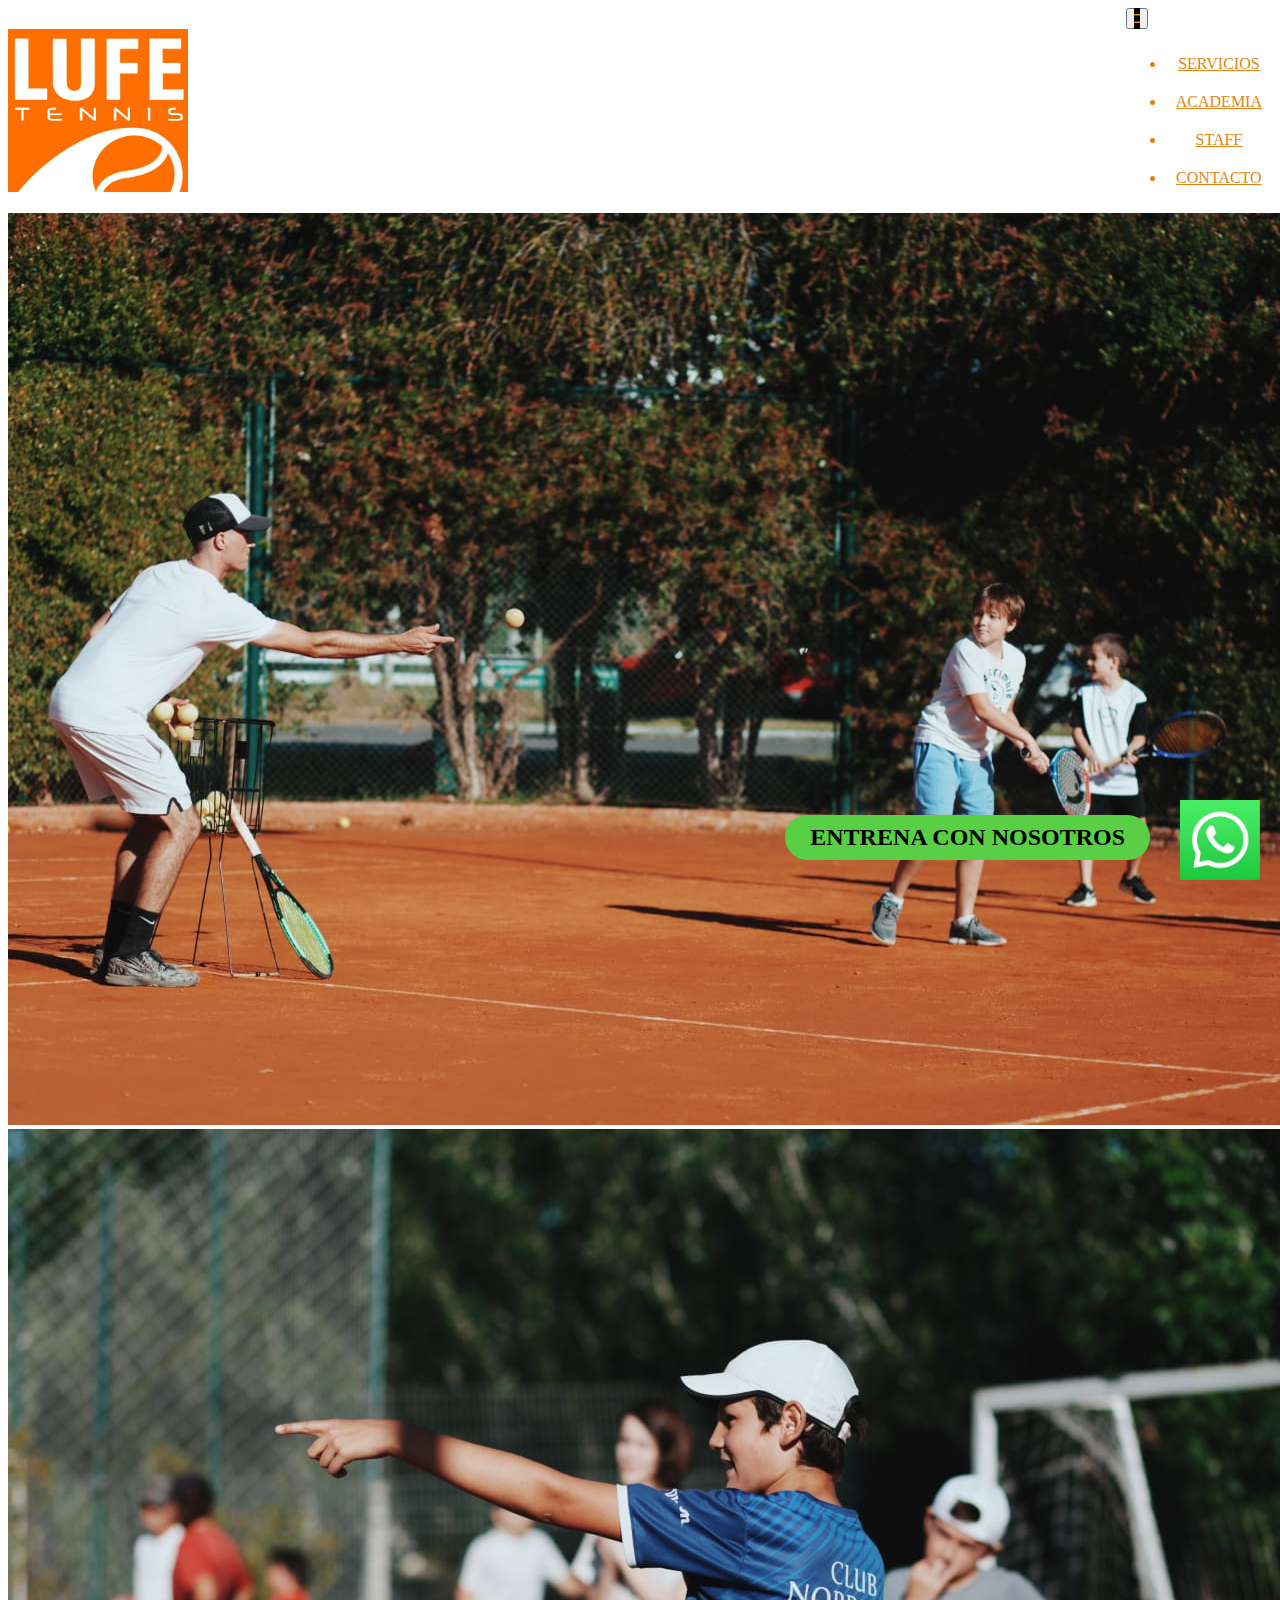
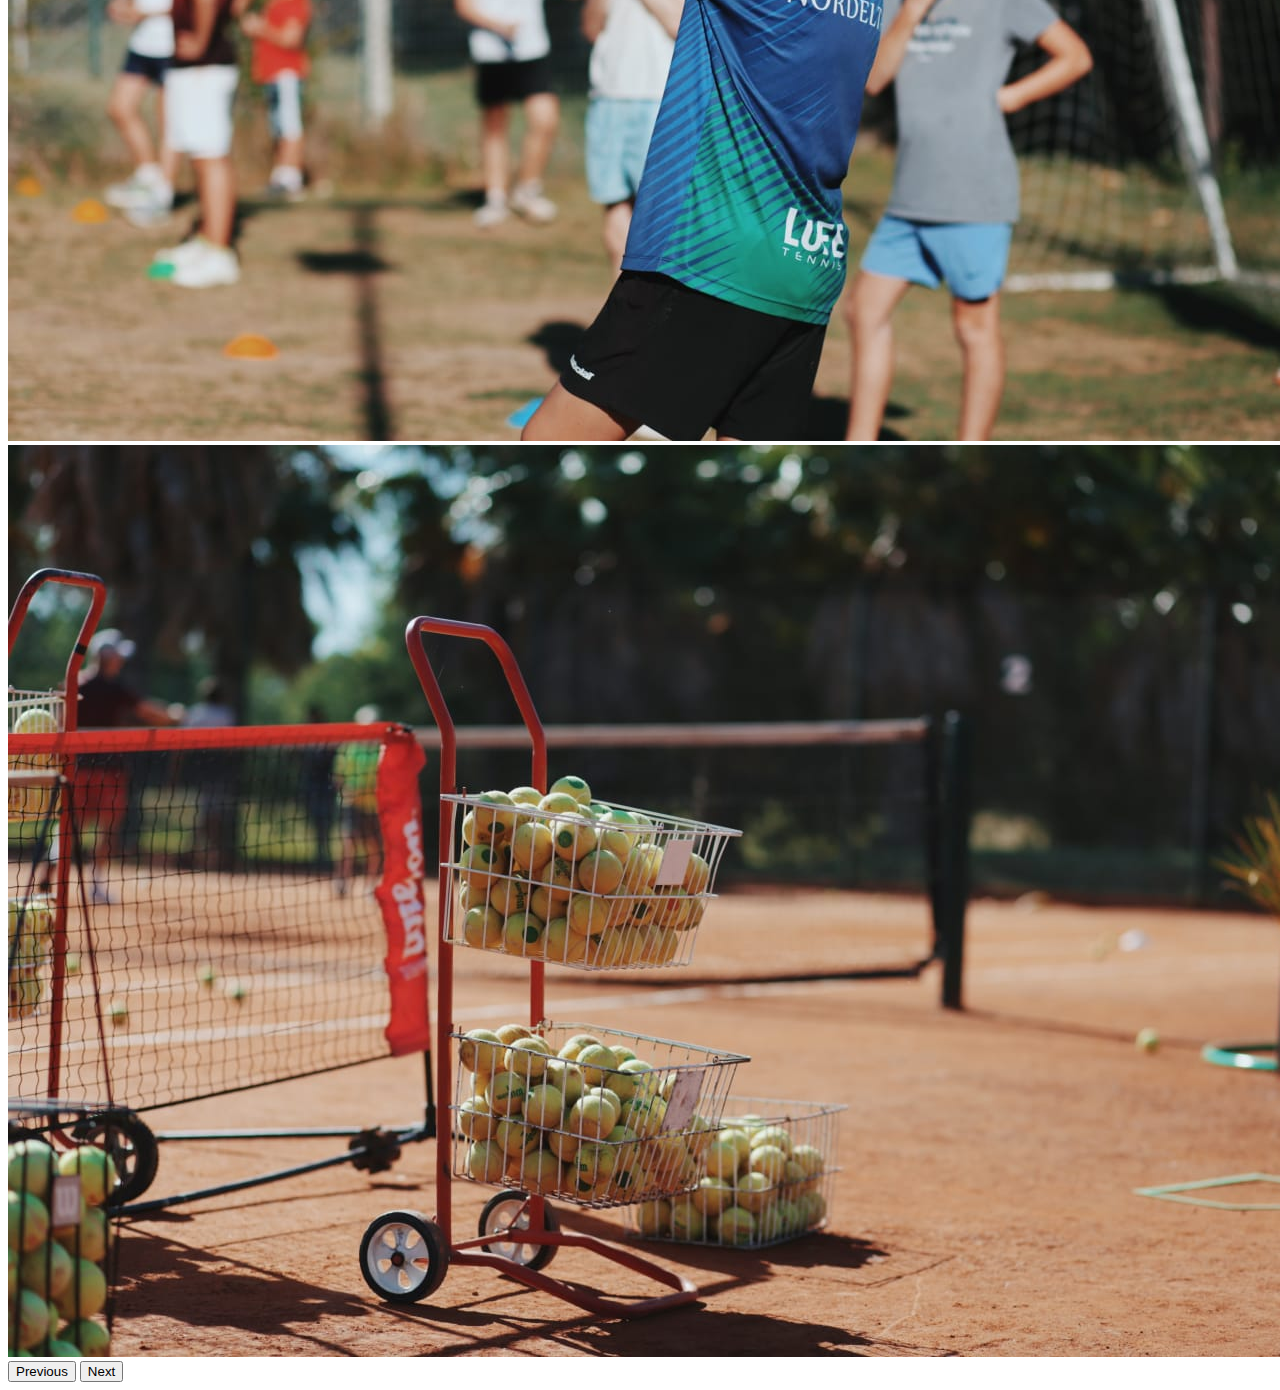
==== index.html @ 908f85b2 "primer commit con header y fotos principales" ====
<!DOCTYPE html>
<html lang="en">

<head>
    <meta charset="UTF-8">
    <meta name="viewport" content="width=device-width, initial-scale=1.0">
    <title>Lufe Tennis</title>

    <link href="https://cdn.jsdelivr.net/npm/bootstrap@5.3.2/dist/css/bootstrap.min.css" rel="stylesheet"
        integrity="sha384-T3c6CoIi6uLrA9TneNEoa7RxnatzjcDSCmG1MXxSR1GAsXEV/Dwwykc2MPK8M2HN" crossorigin="anonymous">

    <!-- CSS -->
    <link rel="stylesheet" href="css/estilo.css">
</head>

<body>
    <header>

        <img class="logoLufe" src="img/LUFE TENNIS LOGO.jpg" alt="logo de LUFETENNIS">

        <!-- <h1>LUFE TENNIS</h1> -->

        <nav class=" navbar navbar-expand-lg ">
            <div class="container-fluid">
                <button class="navbar-toggler" type="button" data-bs-toggle="collapse" data-bs-target="#navbarNav"
                    aria-controls="navbarNav" aria-expanded="false" aria-label="Toggle navigation">
                    <span class="navbar-toggler-icon"></span>
                </button>
                <div class="collapse navbar-collapse" id="navbarNav">
                    <ul class="navbar-nav">
                        <li class="nav-item">
                            <a class="nav-link" href="html/servicios.html">Servicios</a>
                        </li>
                        <li class="nav-item">
                            <a class="nav-link" href="html/academia.html">Academia</a>
                        </li>
                        <li class="nav-item">
                            <a class="nav-link" href="html/staff.html">staff</a>
                        </li>
                        <li class="nav-item">
                            <a class="nav-link " href="html/contacto.html">contacto</a>
                        </li>
                    </ul>
                </div>
            </div>
        </nav>

    </header>


    <main>
        <div id="carouselExampleAutoplaying" class="carousel slide" data-bs-ride="carousel">
            <div class="carousel-inner">
                <div class="carousel-item active">
                    <img src="img/foto apaizada.jpg" class="d-block w-100" alt="imagen de fondo">
                </div>
                <div class="carousel-item">
                    <img src="img/foto fisico 1.jpg" class="d-block w-100" alt="foto de fondo 2">
                </div>
                <div class="carousel-item">
                    <img src="img/foto minired.jpg" class="d-block w-100" alt="foto de fondo 3">
                </div>
            </div>
            <button class="carousel-control-prev" type="button" data-bs-target="#carouselExampleAutoplaying"
                data-bs-slide="prev">
                <span class="carousel-control-prev-icon" aria-hidden="true"></span>
                <span class="visually-hidden">Previous</span>
            </button>
            <button class="carousel-control-next" type="button" data-bs-target="#carouselExampleAutoplaying"
                data-bs-slide="next">
                <span class="carousel-control-next-icon" aria-hidden="true"></span>
                <span class="visually-hidden">Next</span>
            </button>
        </div>

        <div>
            <img class="logoWhatsapp" src="./img/Foto WPP .jpeg" alt=" Logo de Whatsapp">
        </div>

        <div>
            <h2 class="entrenaConNosotros">Entrena Con Nosotros</h2>
        </div>
    </main>


    <script src="https://cdn.jsdelivr.net/npm/bootstrap@5.3.2/dist/js/bootstrap.bundle.min.js"
        integrity="sha384-C6RzsynM9kWDrMNeT87bh95OGNyZPhcTNXj1NW7RuBCsyN/o0jlpcV8Qyq46cDfL"
        crossorigin="anonymous"></script>
</body>

</html>
---- css/estilo.css ----
h1 {
    color: rgb(220, 129, 48);
}

.logoLufe {
    width: 180px;
    cursor: pointer;
    display: flex;
    justify-content: left;
}

header {
    display: flex;
    align-items: center;
    justify-content: space-between;
    border-top: 0px;
    color: #e08514;
}


.nav-link {
    color: #e08514;
    text-transform: uppercase;
    display: flex;
    justify-content: center;
    padding: 10px;
    border-radius: 50px;

}

.navbar-toggler-icon {
    background-color: #e08514;
    border-style: dashed;

}

.logoWhatsapp {
    width: 80px;
    position: fixed;
    bottom: 20px;
    right: 20px;
    cursor: pointer;
}

.entrenaConNosotros {
    position: fixed;
    bottom: 20px;
    right: 130px;
    cursor: pointer;
    text-transform: uppercase;
    background-color: #58CF45;
    padding: 9px 25px;
    border-radius: 40px;
}
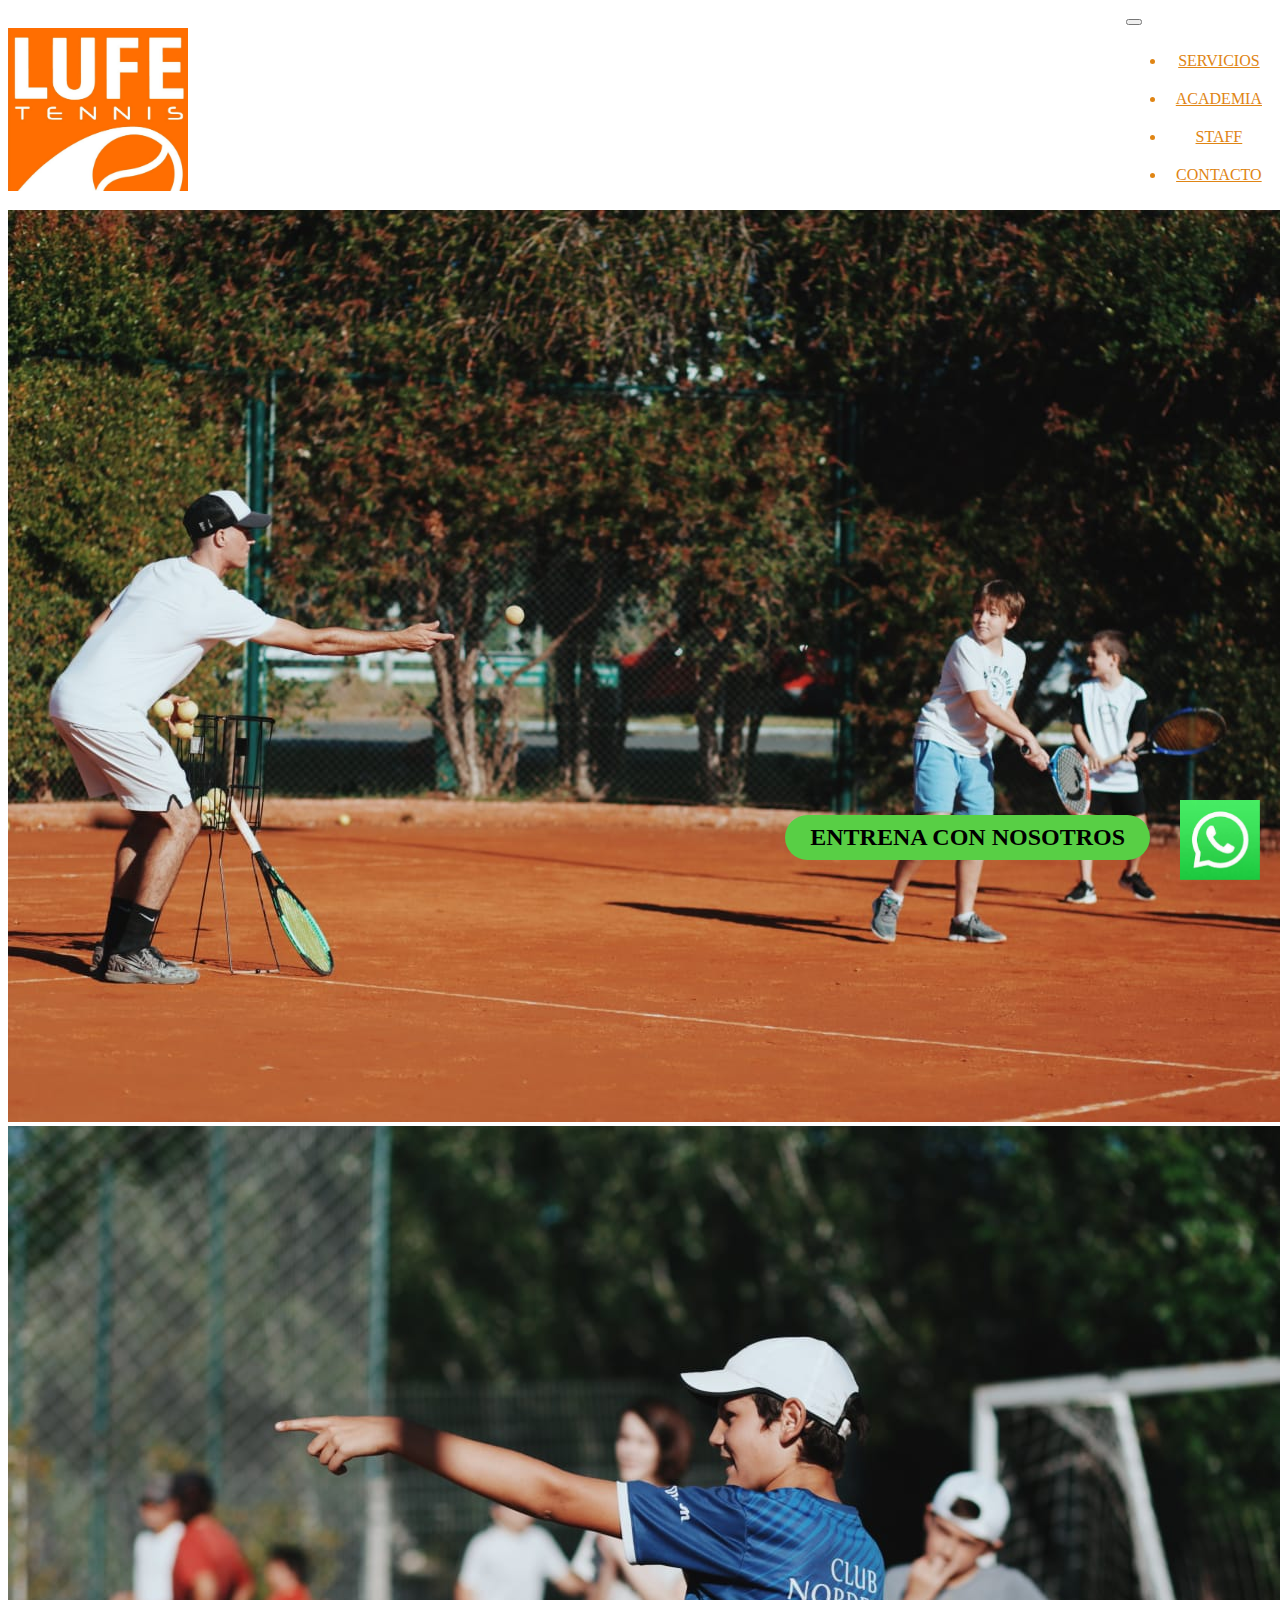
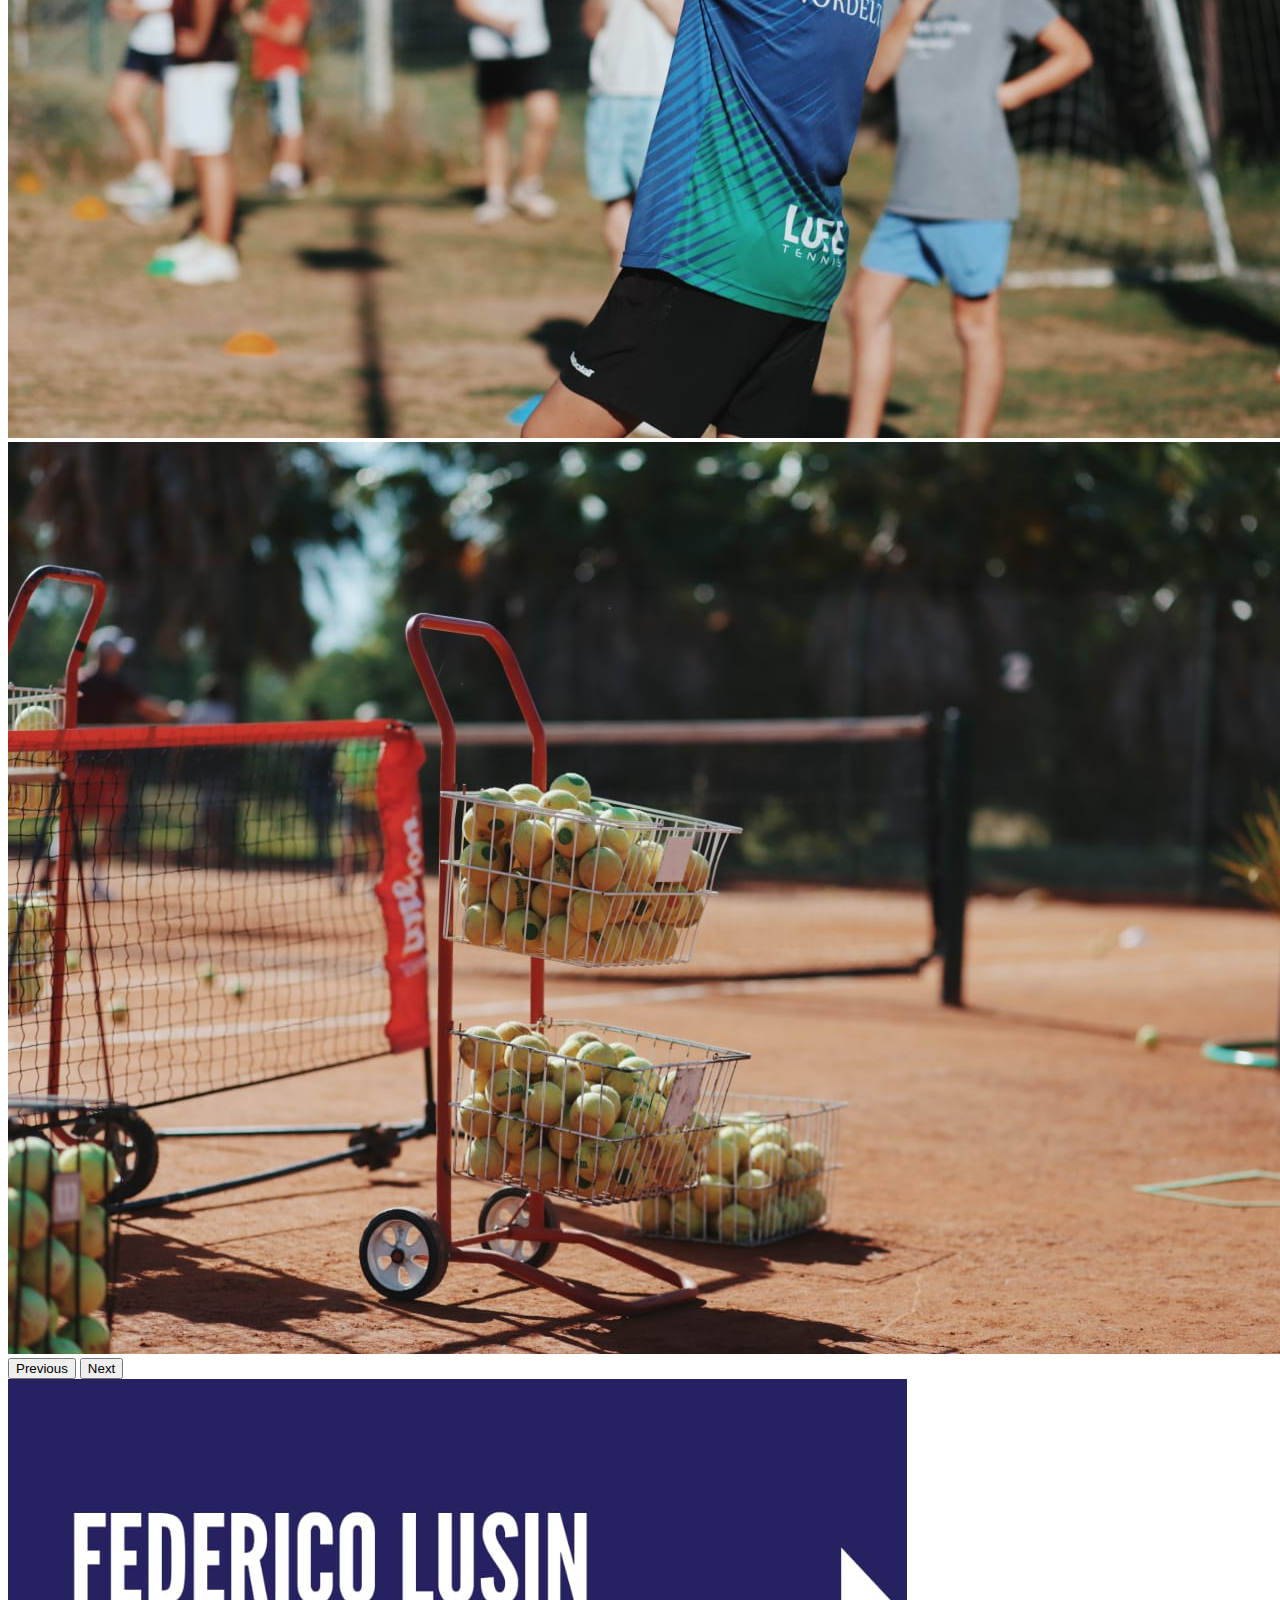
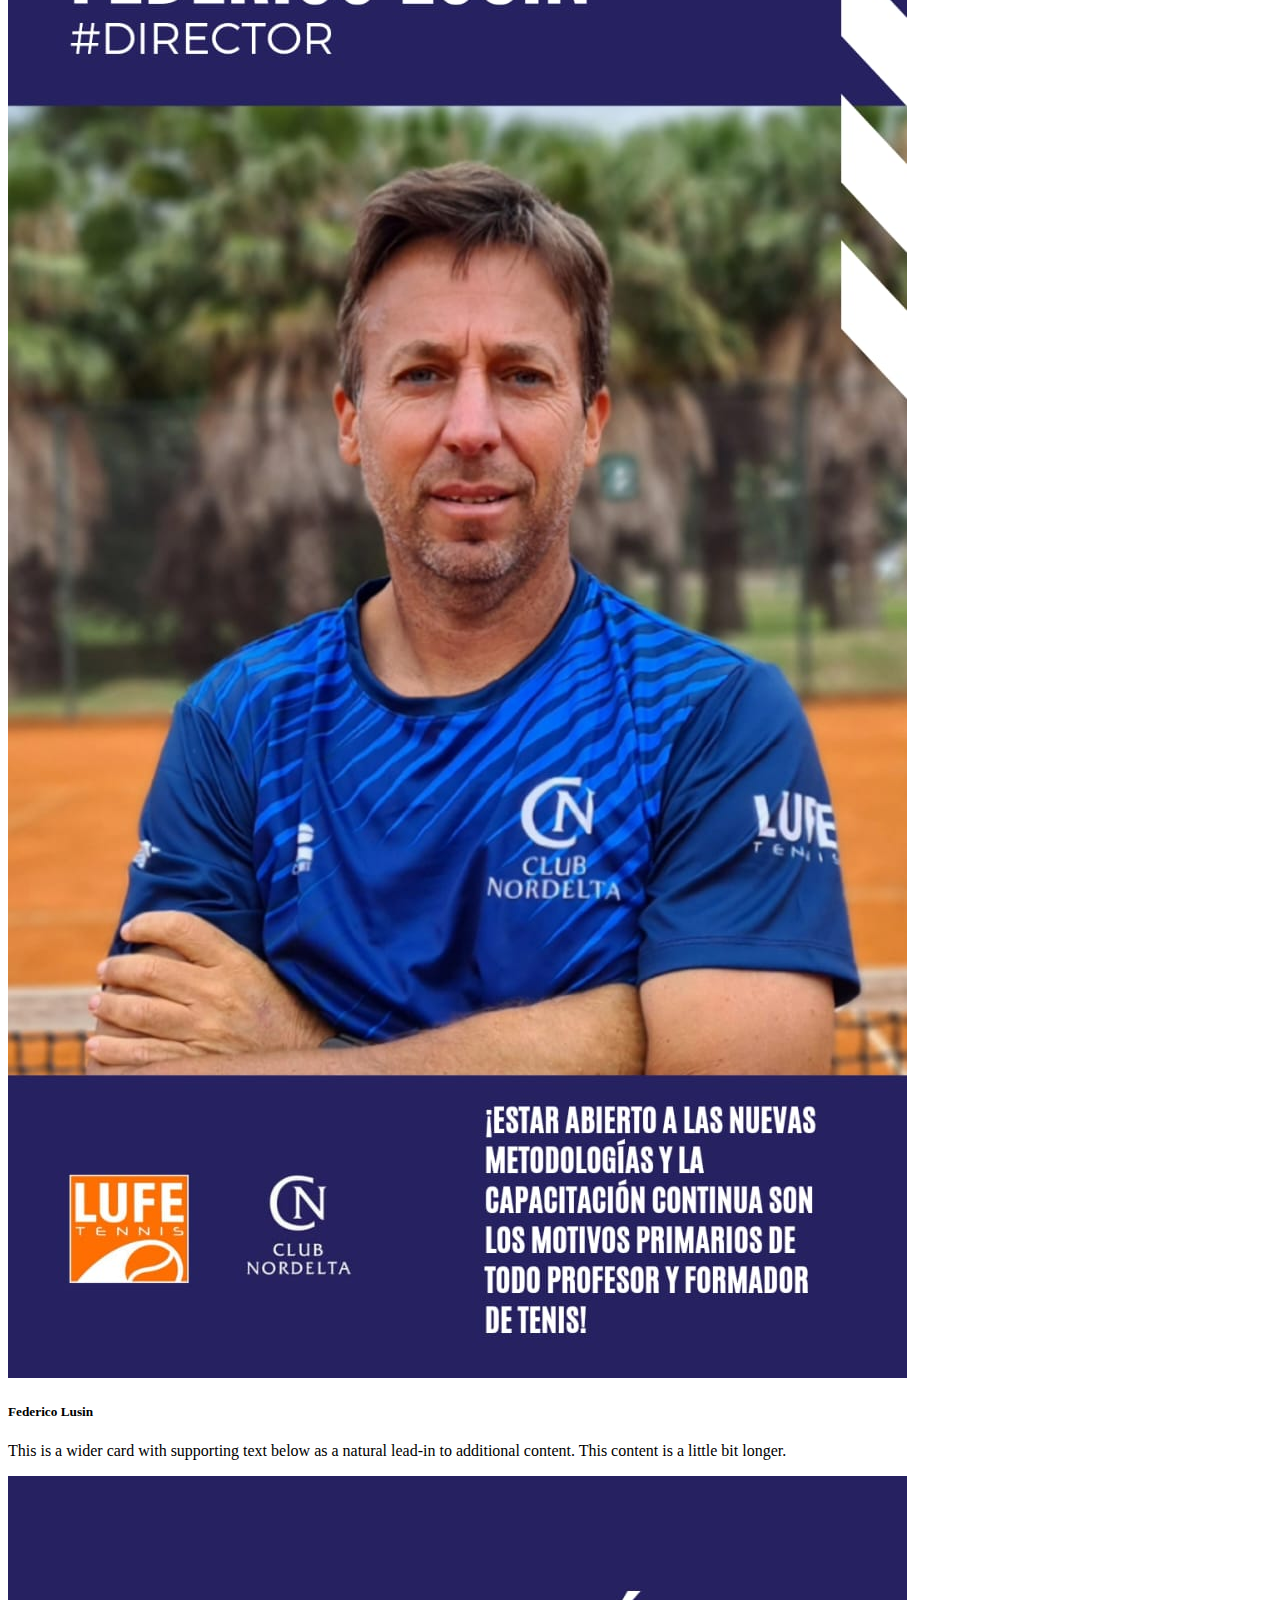
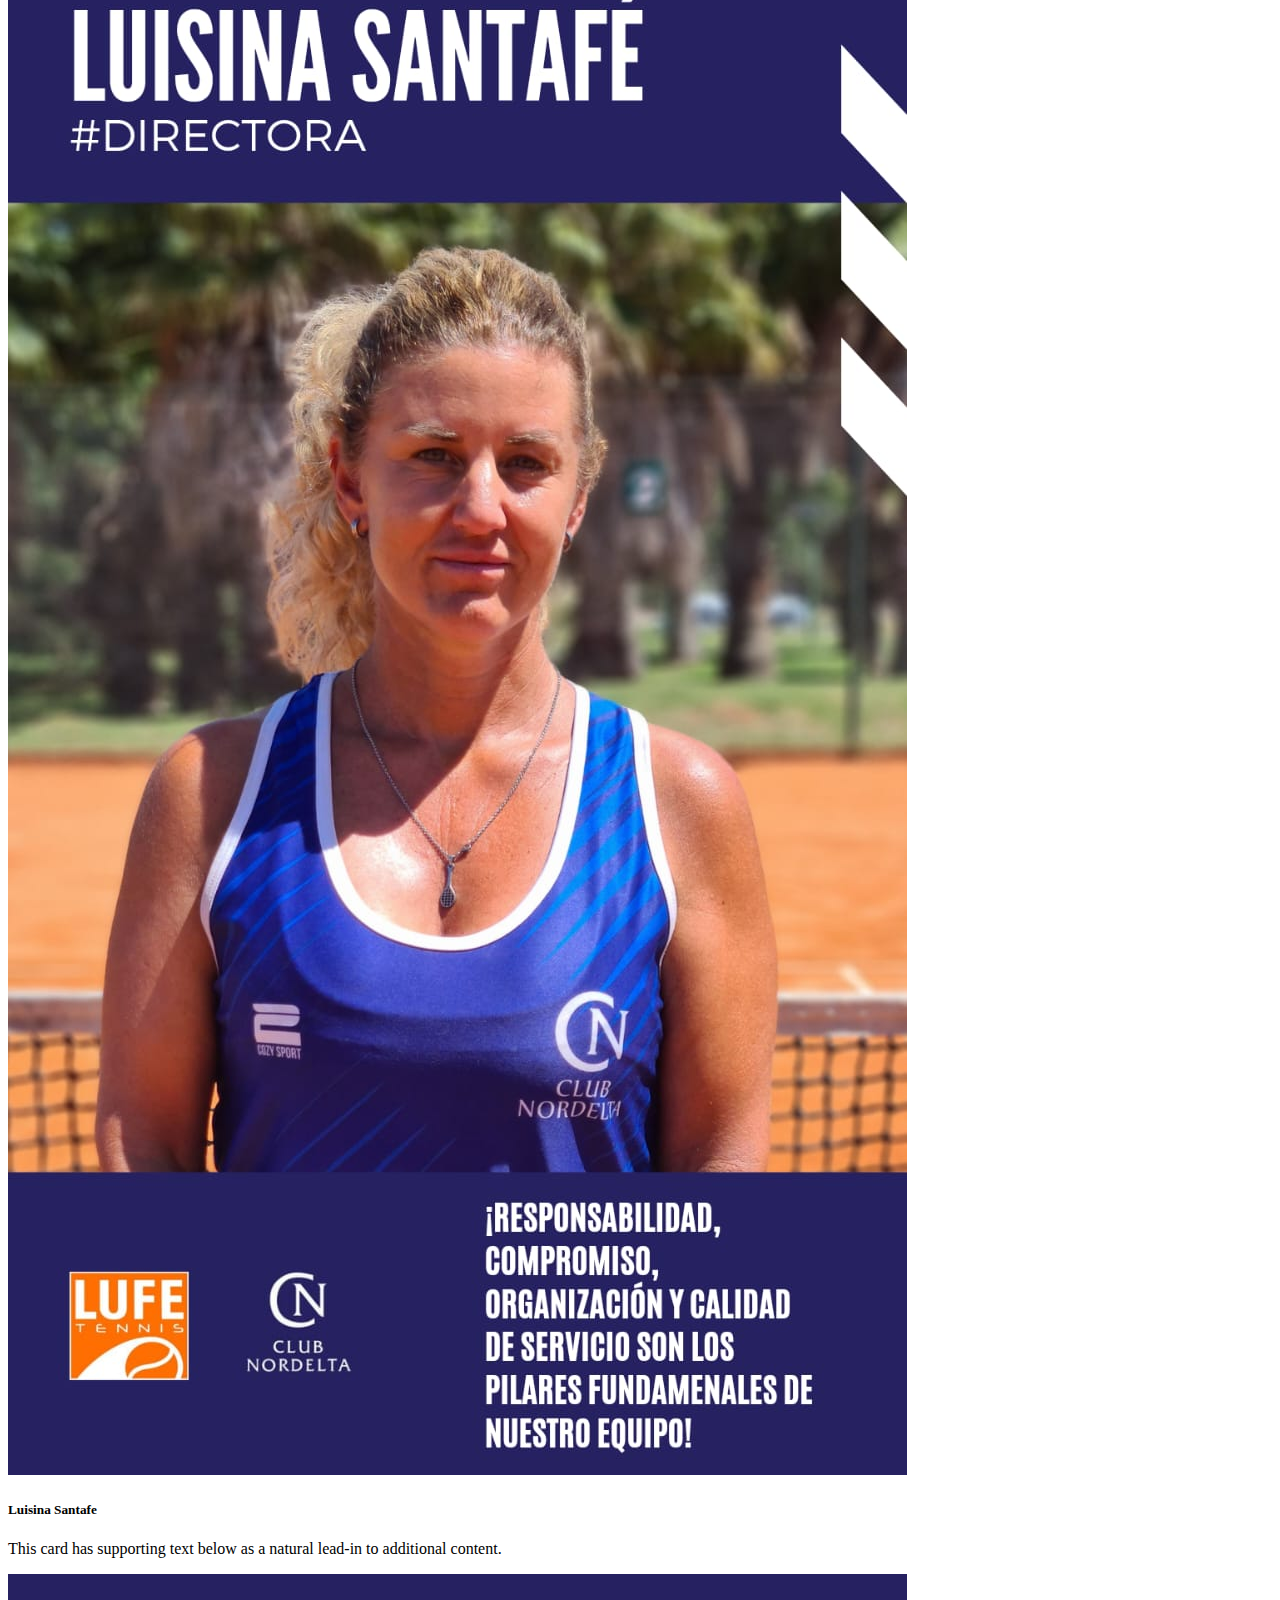
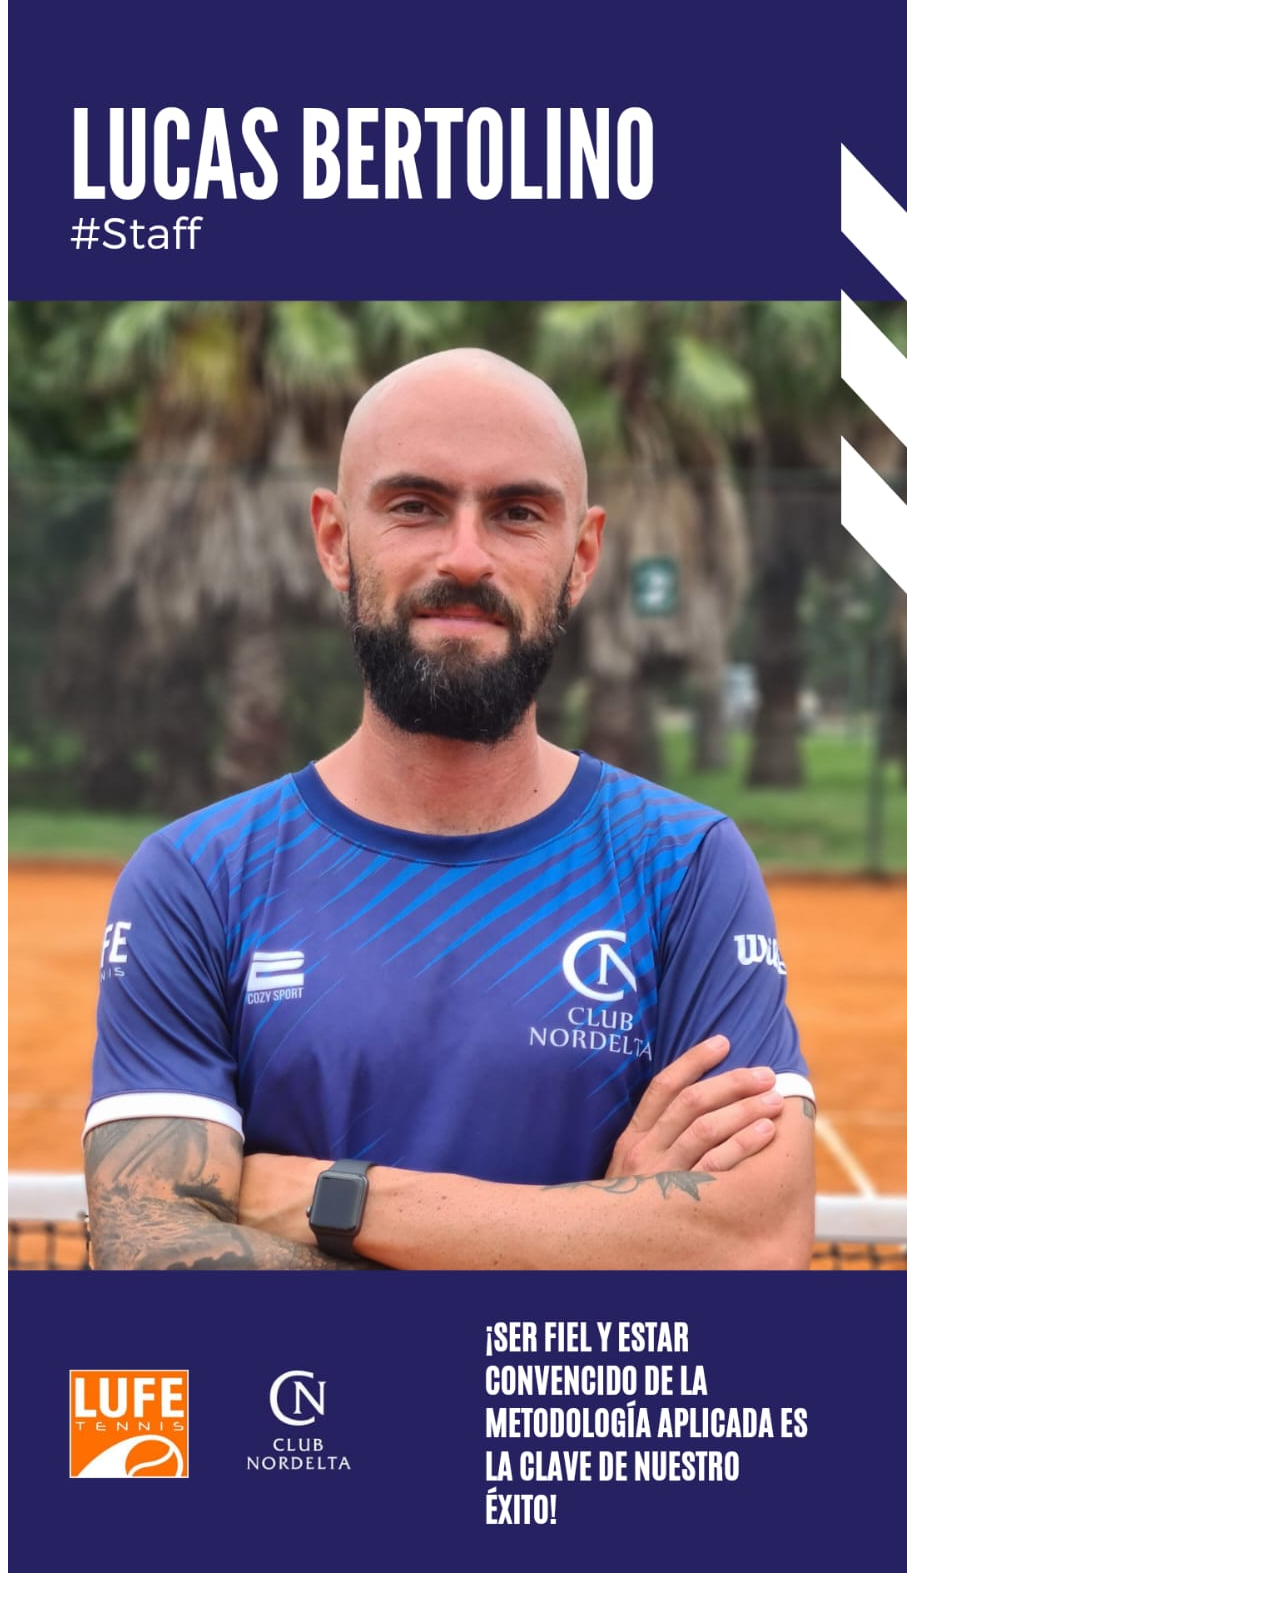
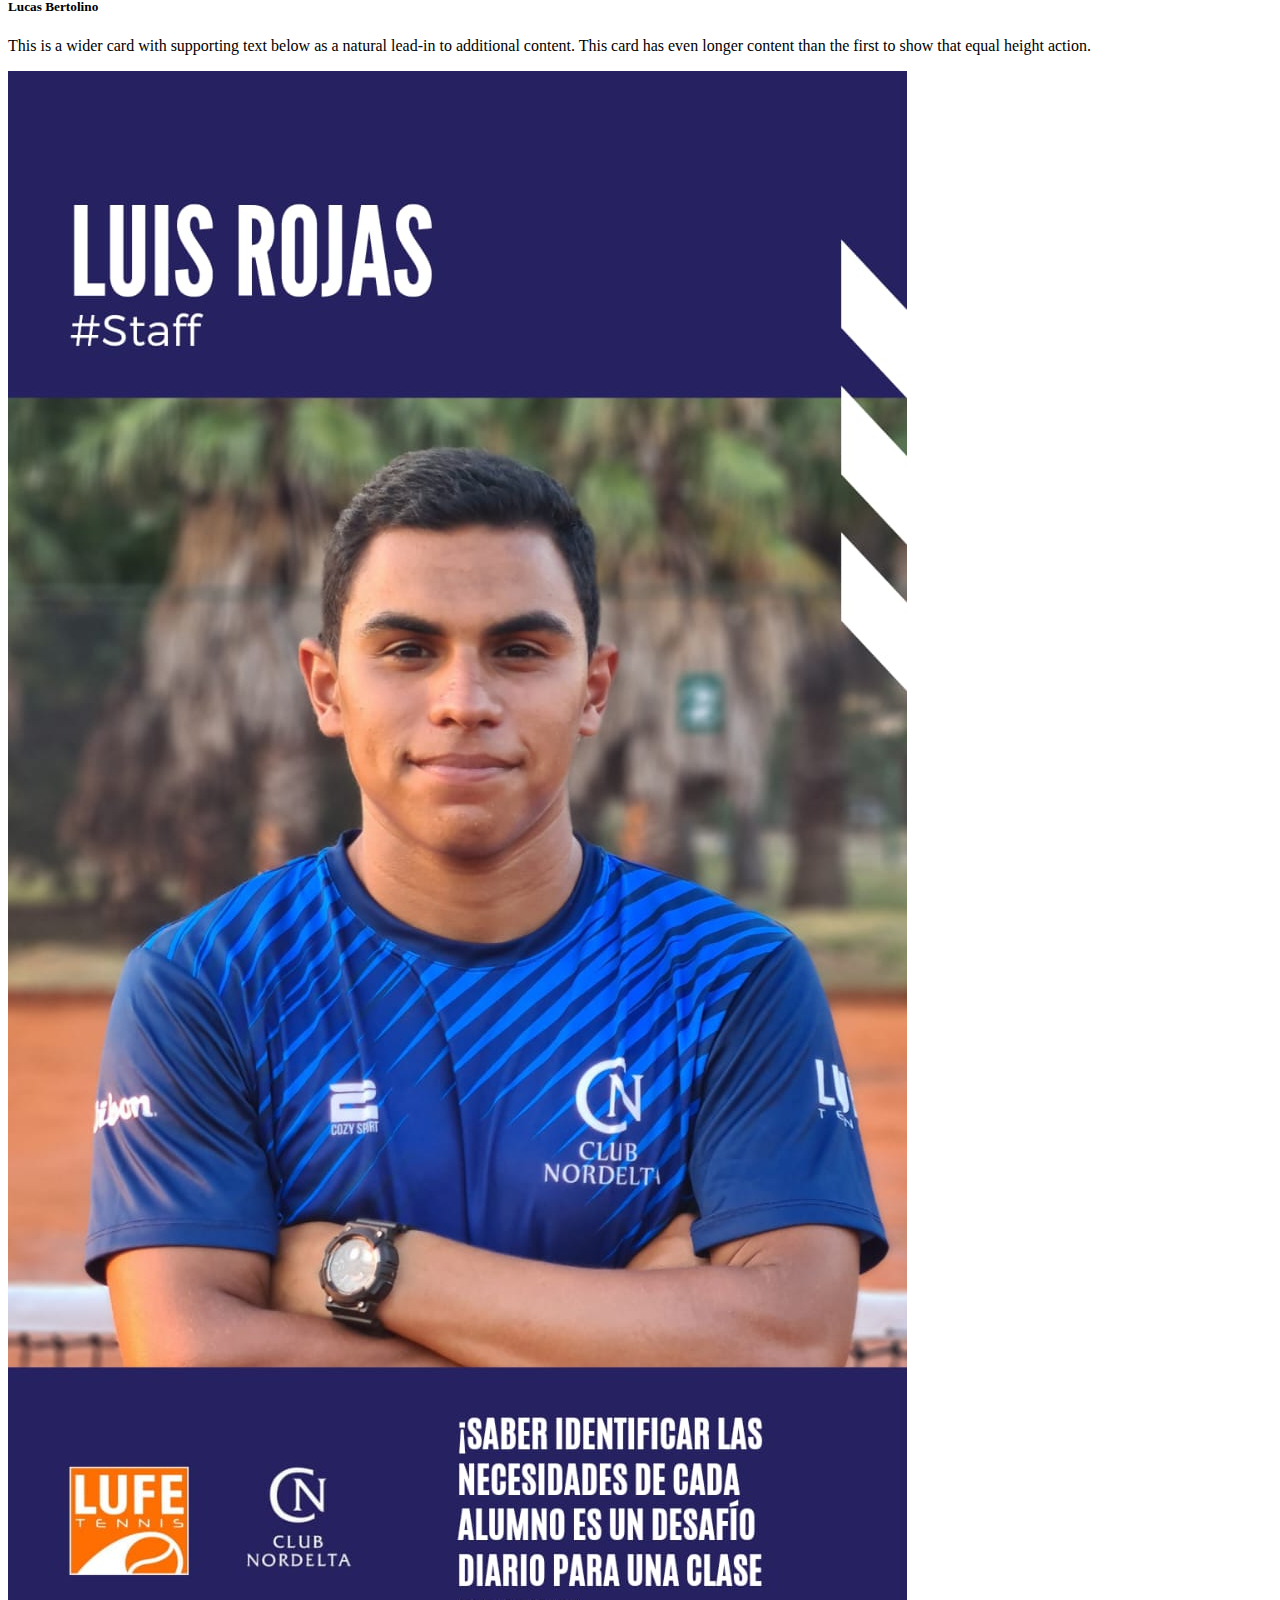
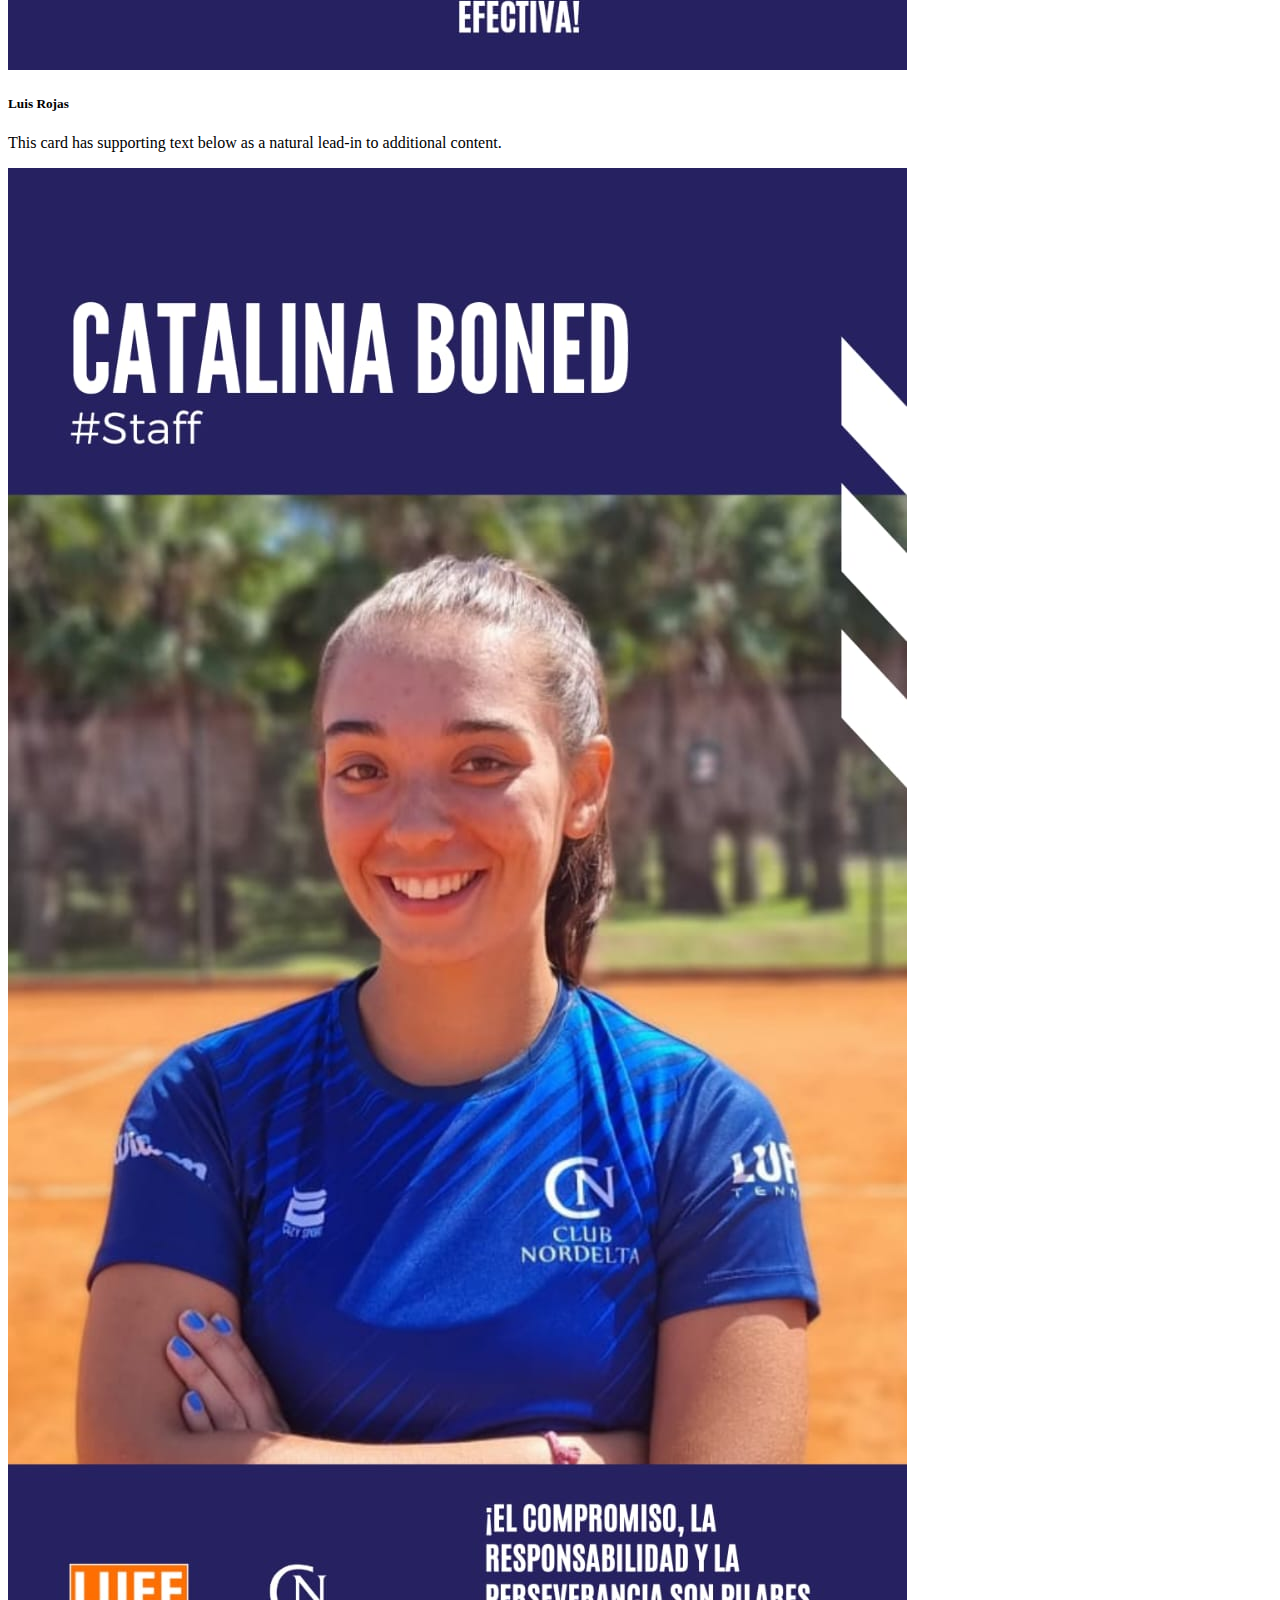
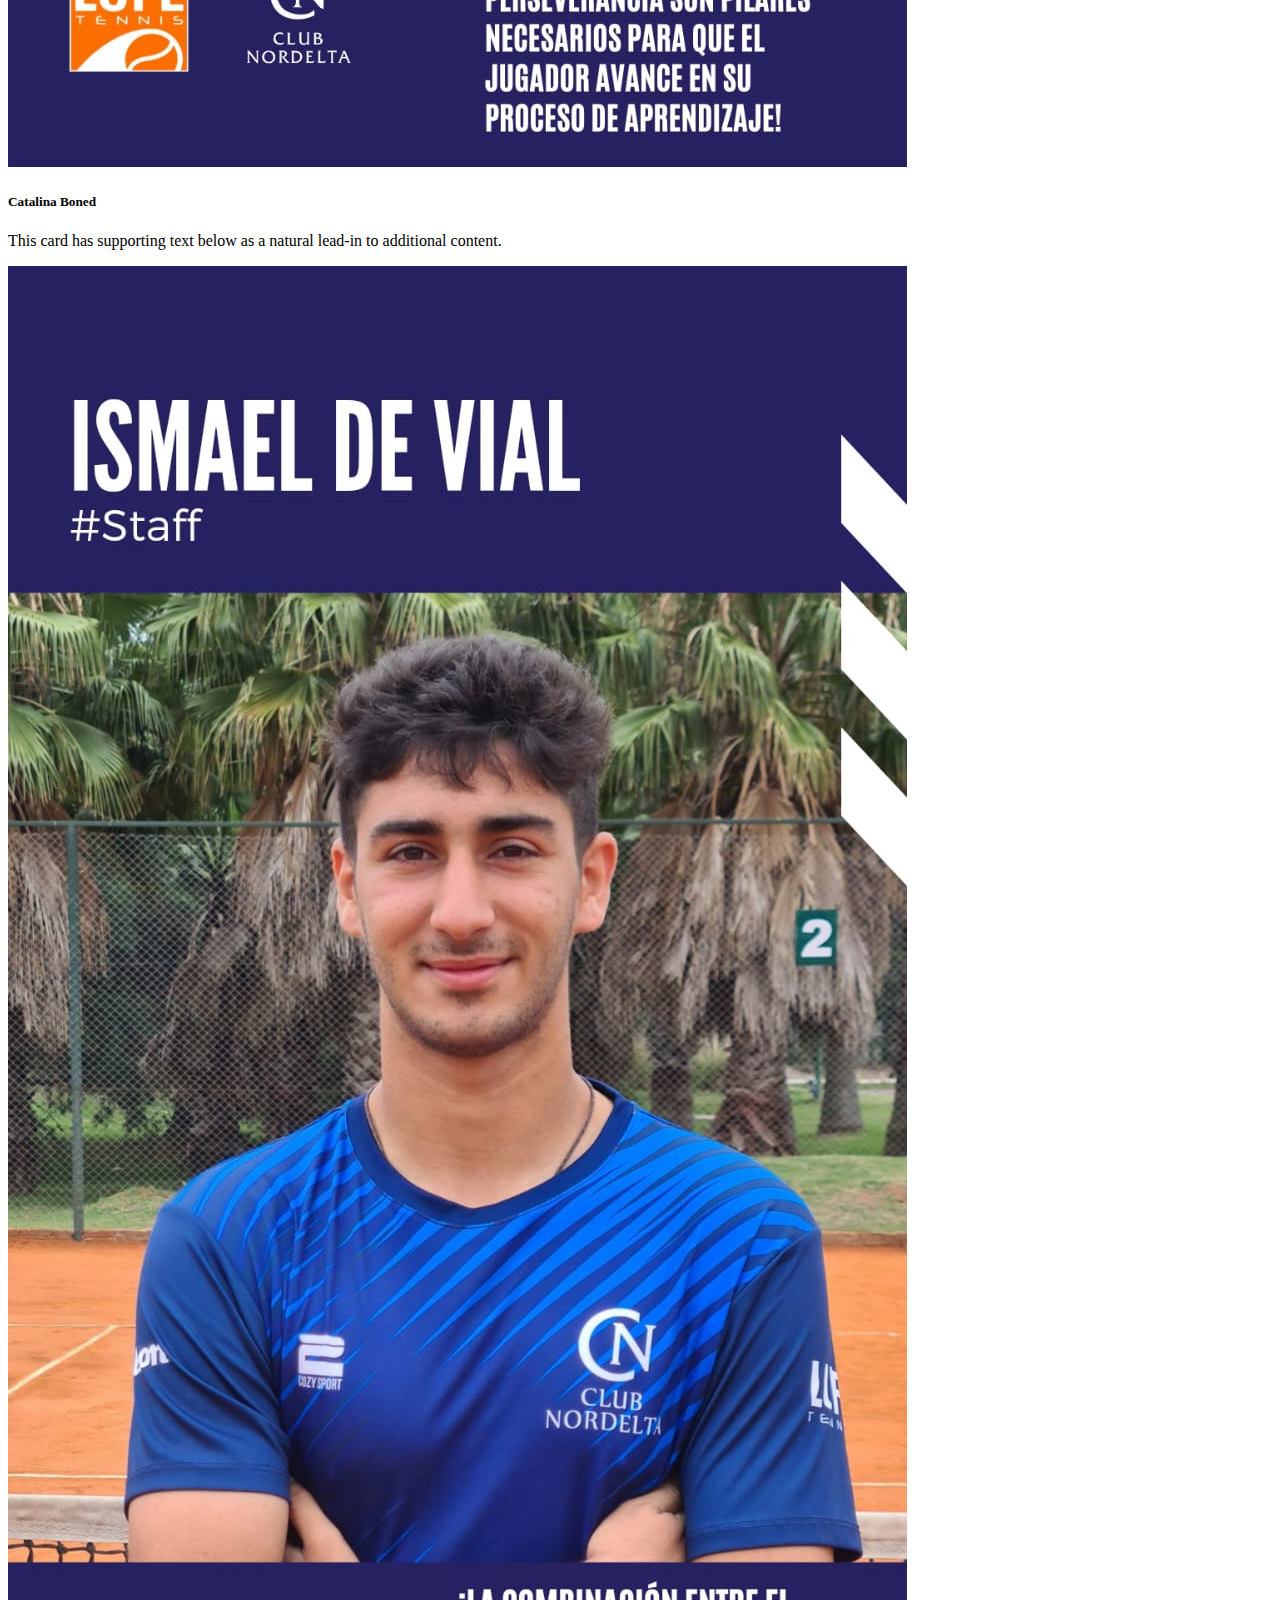
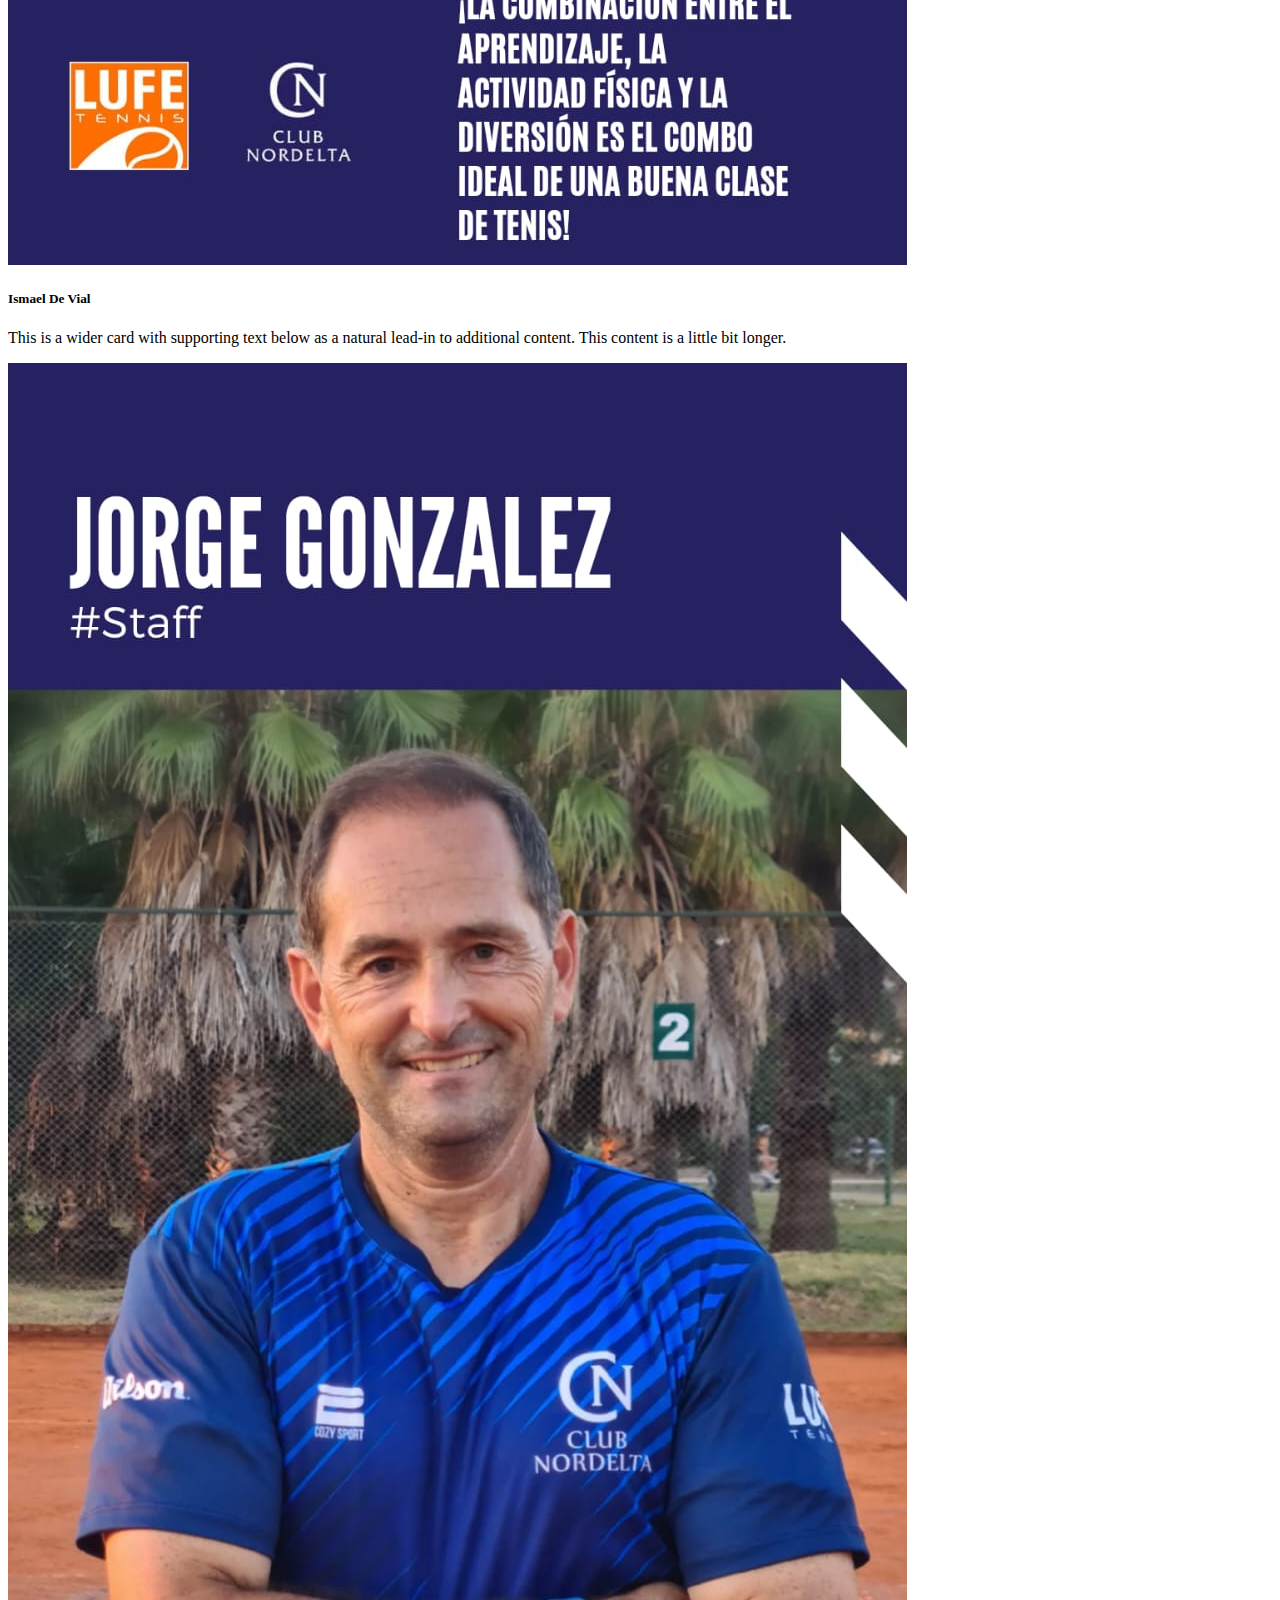
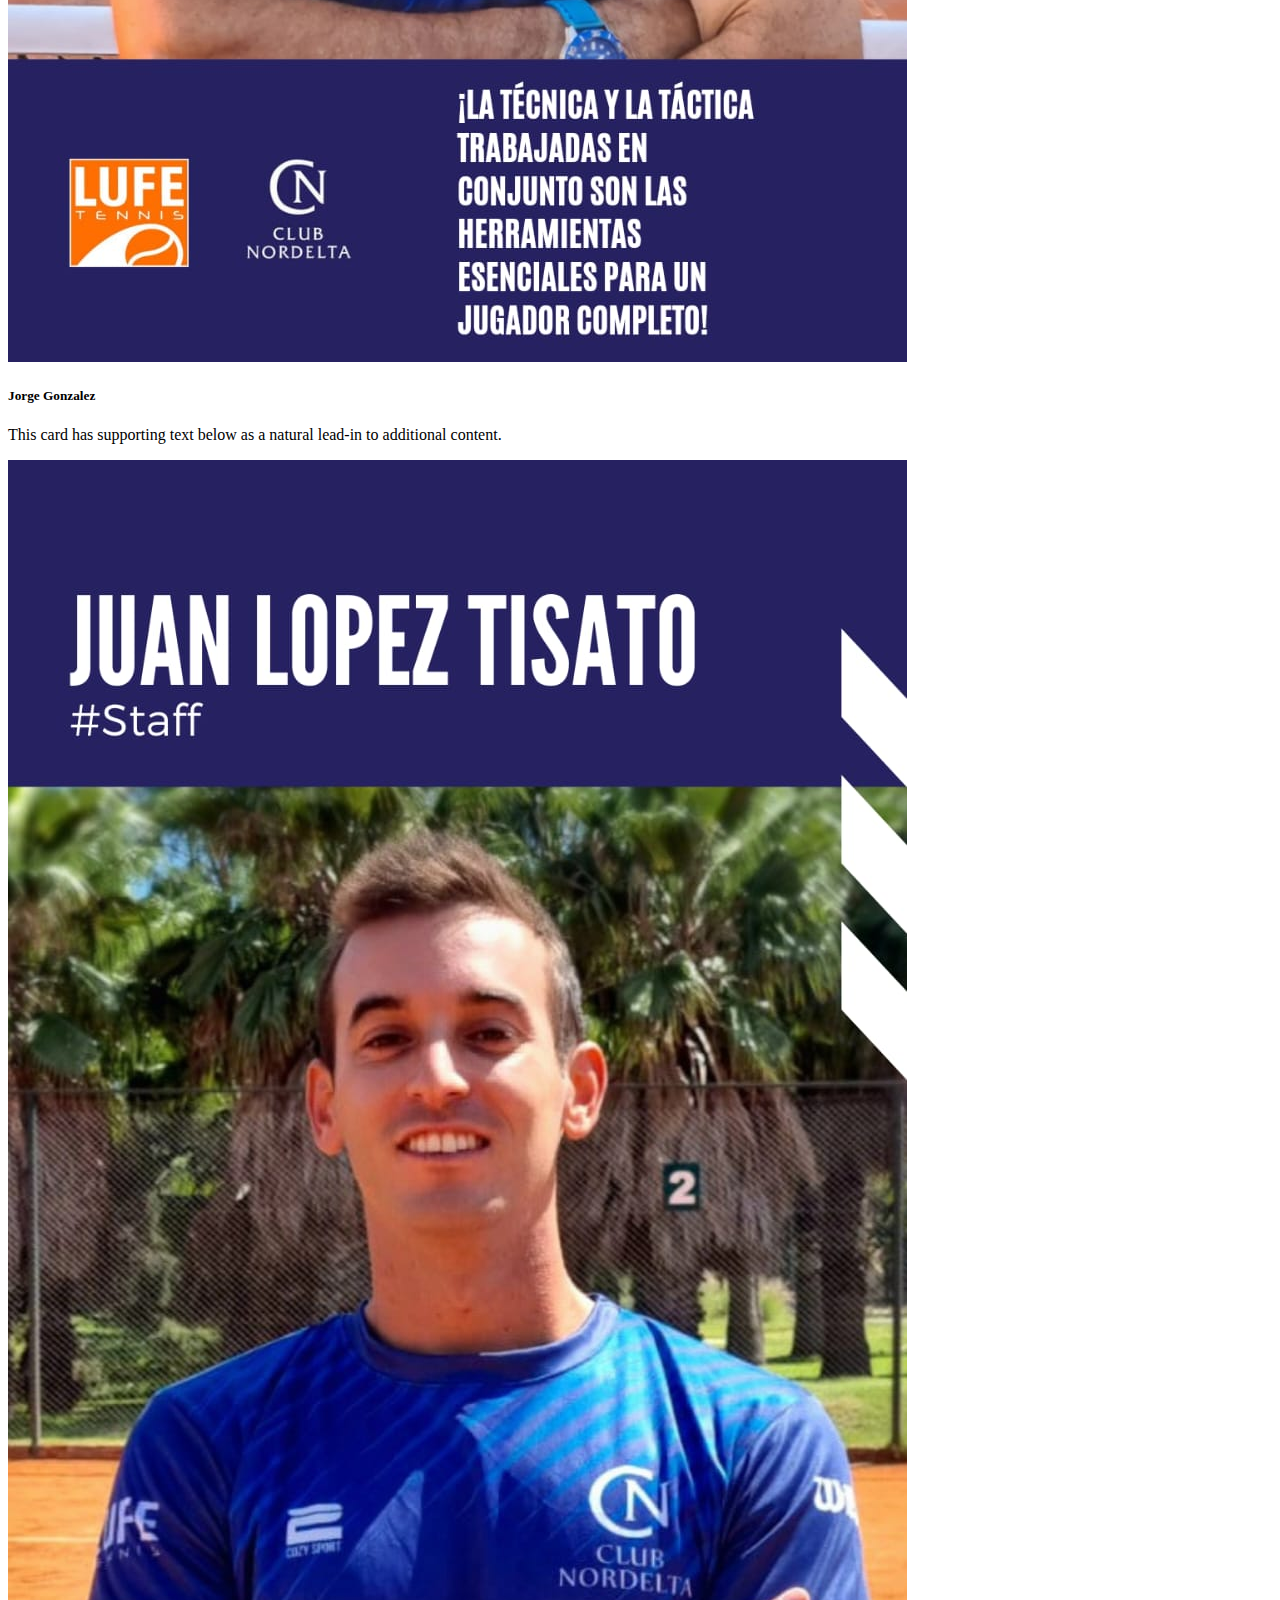
==== commit 74d599de: "agregue las cards al index" ====
--- a/index.html
+++ b/index.html
@@ -73,6 +73,130 @@
             </button>
         </div>
 
+        <div class="row row-cols-1 row-cols-md-5 g-4">
+            <div class="col">
+                <div class="card h-100">
+                    <img src="../img/IMG-Federico Lusin.jpg" class="card-img-top"
+                        alt="Foto de Federico Lusin Coordinador">
+                    <div class="card-body">
+                        <h5 class="card-title">Federico Lusin</h5>
+                        <p class="card-text">This is a wider card with supporting text below as a natural lead-in to
+                            additional content. This content is a little bit longer.</p>
+                    </div>
+                </div>
+            </div>
+            <div class="col">
+                <div class="card h-100">
+                    <img src="../img/IMG-Luisina Santafe.jpg" class="card-img-top"
+                        alt="Foto de Luisina Santafe Coordinadora">
+                    <div class="card-body">
+                        <h5 class="card-title">Luisina Santafe</h5>
+                        <p class="card-text">This card has supporting text below as a natural lead-in to additional
+                            content.
+                        </p>
+                    </div>
+                </div>
+            </div>
+
+            <div class="col">
+                <div class="card h-100">
+                    <img src="../img/IMG-lucas bertolino.jpg" class="card-img-top"
+                        alt="Foto de Lucas Bertolino Coordinador">
+                    <div class="card-body">
+                        <h5 class="card-title">Lucas Bertolino</h5>
+                        <p class="card-text">This is a wider card with supporting text below as a natural lead-in to
+                            additional content. This card has even longer content than the first to show that equal
+                            height
+                            action.</p>
+                    </div>
+                </div>
+            </div>
+
+            <div class="col">
+                <div class="card h-100">
+                    <img src="../img/IMG- Luis Rojas.jpg" class="card-img-top" alt="Foto de Luis Rojas">
+                    <div class="card-body">
+                        <h5 class="card-title">Luis Rojas</h5>
+                        <p class="card-text">This card has supporting text below as a natural lead-in to additional
+                            content.
+                        </p>
+                    </div>
+                </div>
+            </div>
+
+            <div class="col">
+                <div class="card h-100">
+                    <img src="../img/IMG-Catalina Boned.jpg" class="card-img-top" alt="Foto de Catalina Boned">
+                    <div class="card-body">
+                        <h5 class="card-title">Catalina Boned</h5>
+                        <p class="card-text">This card has supporting text below as a natural lead-in to additional
+                            content.
+                        </p>
+                    </div>
+                </div>
+            </div>
+        </div>
+        <!-- segunda linea de cards -->
+        <div class="row row-cols-1 row-cols-md-5 g-4">
+            <div class="col">
+                <div class="card h-100">
+                    <img src="../img/IMG- Ismael De Vial.jpg" class="card-img-top" alt="Foto de Ismael De Vial">
+                    <div class="card-body">
+                        <h5 class="card-title">Ismael De Vial</h5>
+                        <p class="card-text">This is a wider card with supporting text below as a natural lead-in to
+                            additional content. This content is a little bit longer.</p>
+                    </div>
+                </div>
+            </div>
+            <div class="col">
+                <div class="card h-100">
+                    <img src="../img/IMG-Jorge Gonzalez.jpg" class="card-img-top" alt="Foto de Jorge Gonzalez">
+                    <div class="card-body">
+                        <h5 class="card-title">Jorge Gonzalez</h5>
+                        <p class="card-text">This card has supporting text below as a natural lead-in to additional
+                            content.
+                        </p>
+                    </div>
+                </div>
+            </div>
+            <div class="col">
+                <div class="card h-100">
+                    <img src="../img/IMG-Juan Lopez Tizato.jpg" class="card-img-top" alt="Foto de Juan Lopez Tizato">
+                    <div class="card-body">
+                        <h5 class="card-title">Juan Lopez Tizato</h5>
+                        <p class="card-text">This card has supporting text below as a natural lead-in to additional
+                            content.
+                        </p>
+                    </div>
+                </div>
+            </div>
+
+            <div class="col">
+                <div class="card h-100">
+                    <img src="../img/IMG-Jorge Gonzalez.jpg" class="card-img-top" alt="Foto de Agustin Martinez">
+                    <div class="card-body">
+                        <h5 class="card-title">Agustin Martinez</h5>
+                        <p class="card-text">This is a wider card with supporting text below as a natural lead-in to
+                            additional content. This card has even longer content than the first to show that equal
+                            height
+                            action.</p>
+                    </div>
+                </div>
+            </div>
+
+            <div class="col">
+                <div class="card h-100">
+                    <img src="../img/IMG-Luisina Santafe.jpg" class="card-img-top" alt="Foto de Luis Santafe">
+                    <div class="card-body">
+                        <h5 class="card-title">Luis Santafe</h5>
+                        <p class="card-text">This card has supporting text below as a natural lead-in to additional
+                            content.
+                        </p>
+                    </div>
+                </div>
+            </div>
+        </div>
+
         <div>
             <img class="logoWhatsapp" src="./img/Foto WPP .jpeg" alt=" Logo de Whatsapp">
         </div>
--- a/css/estilo.css
+++ b/css/estilo.css
@@ -15,6 +15,9 @@
     justify-content: space-between;
     border-top: 0px;
     color: #e08514;
+    position: relative;
+
+    top: 0px;
 }
 
 
@@ -29,8 +32,8 @@
 }
 
 .navbar-toggler-icon {
+
     background-color: #e08514;
-    border-style: dashed;
 
 }
 
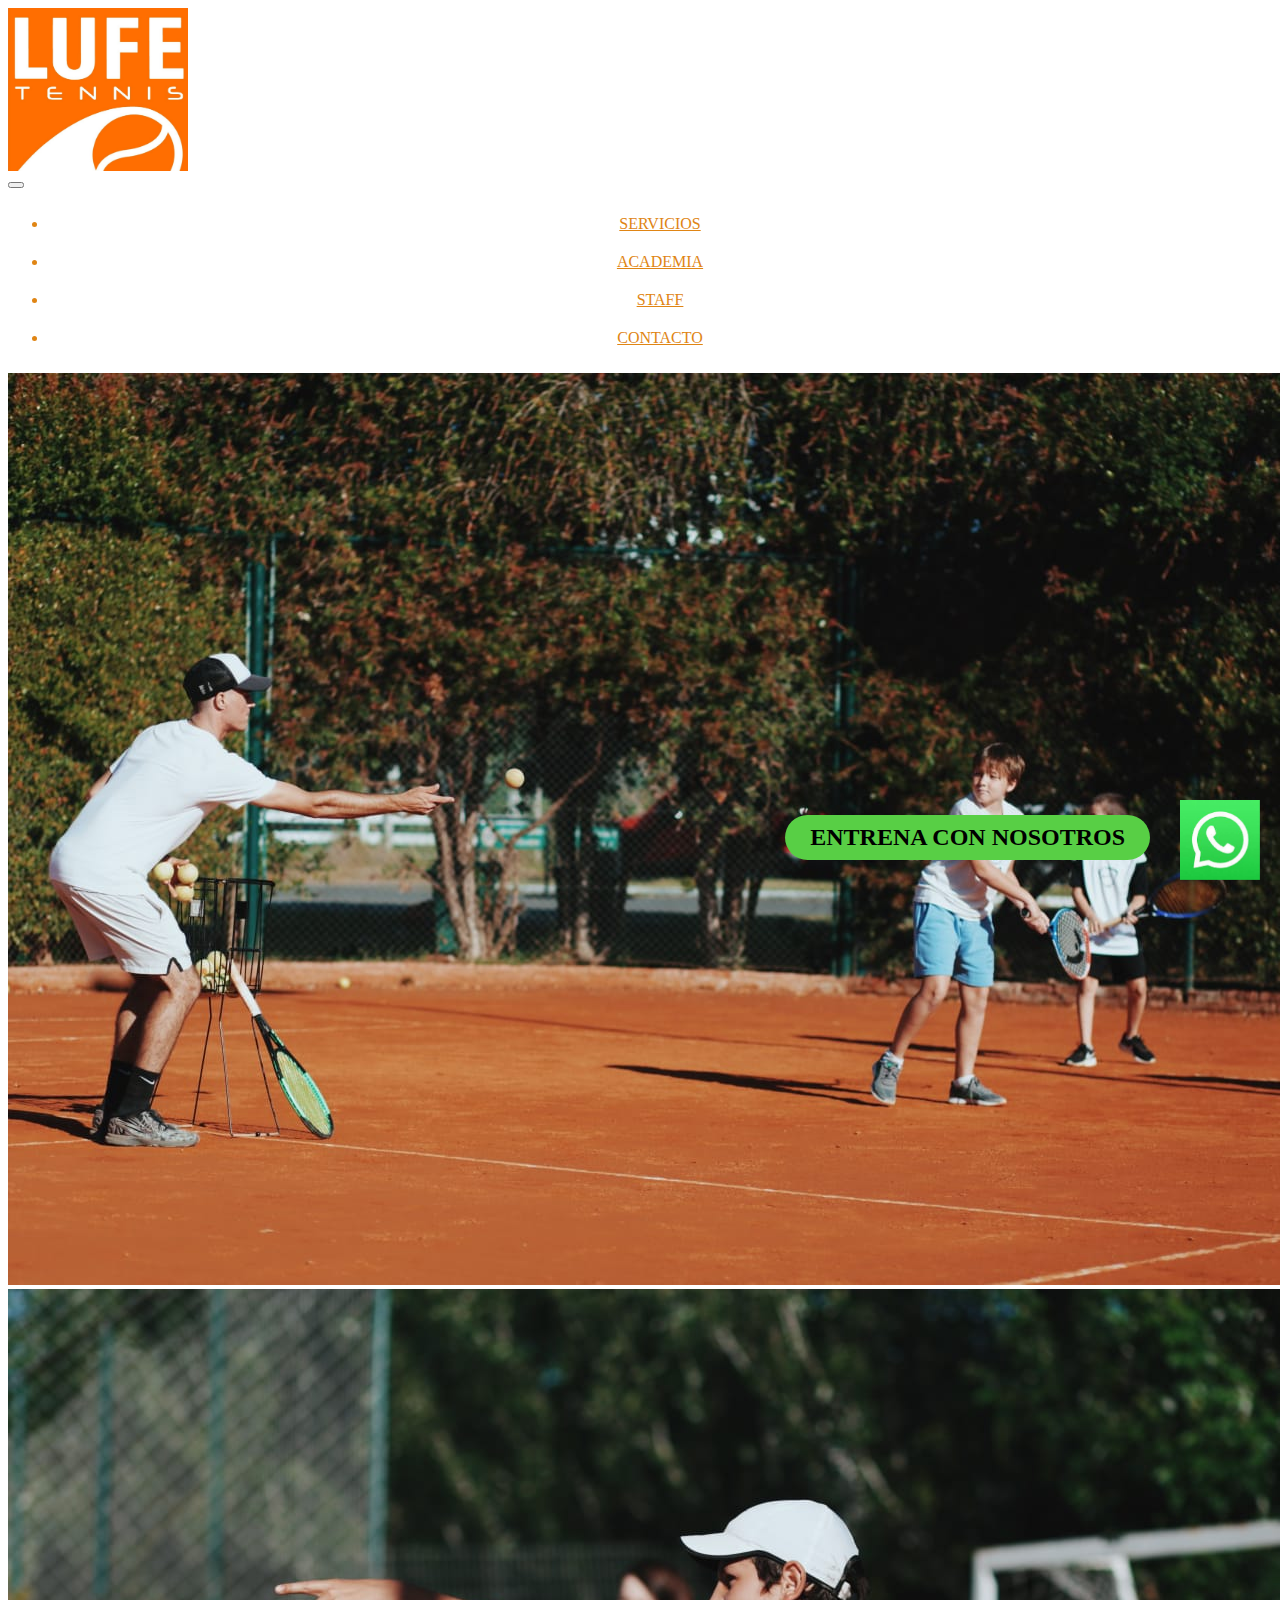
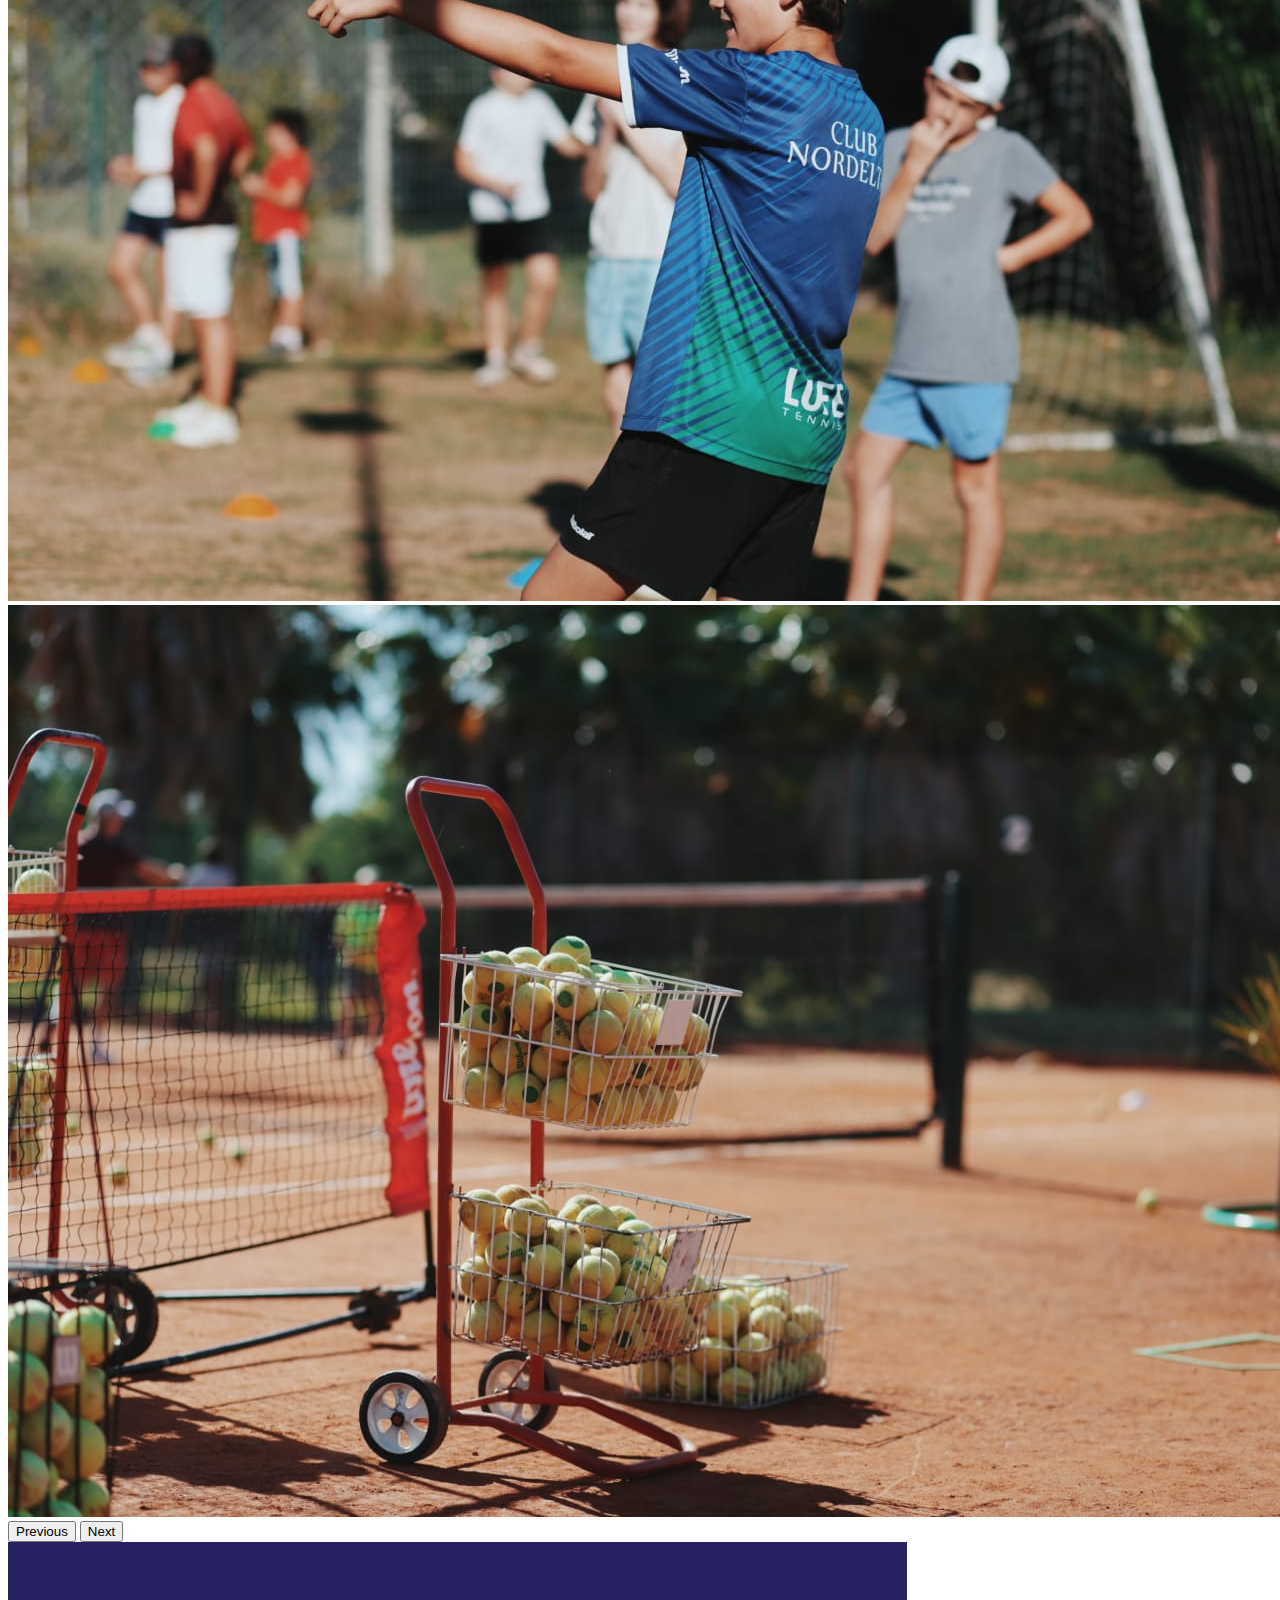
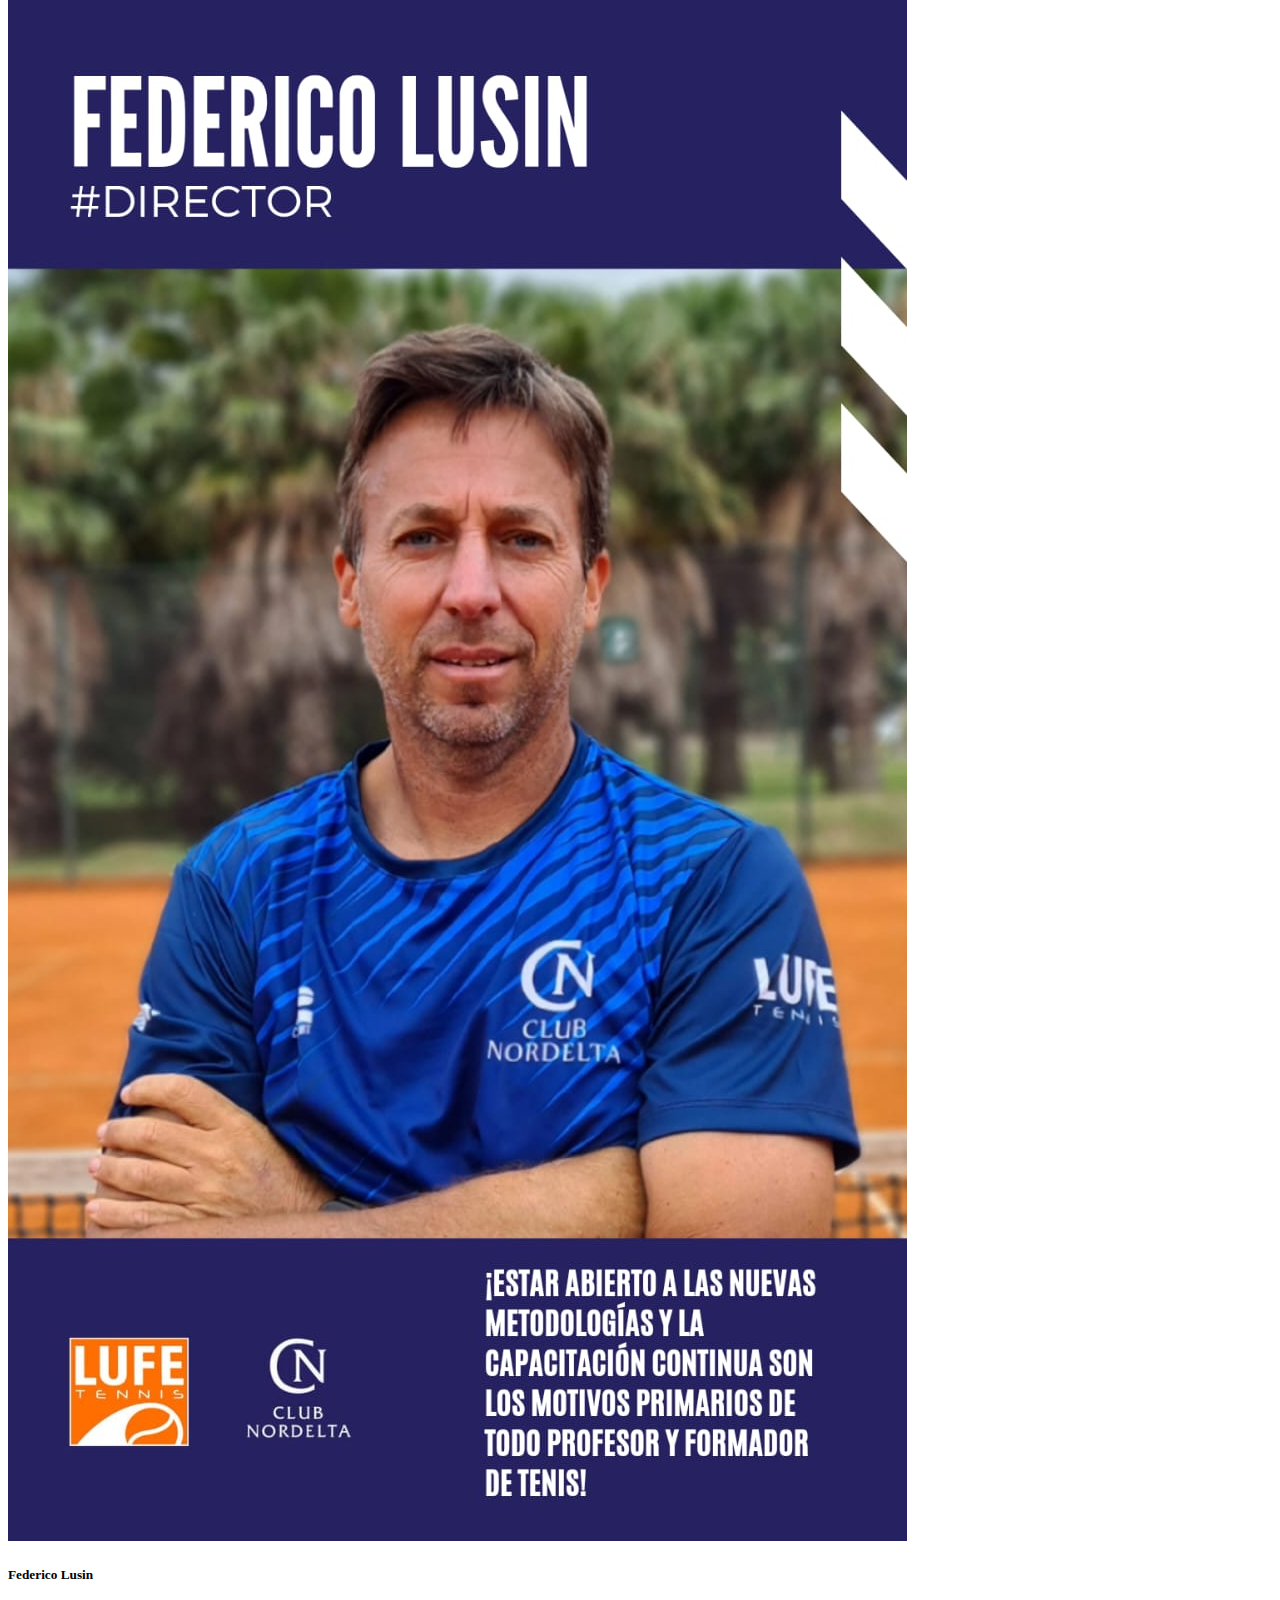
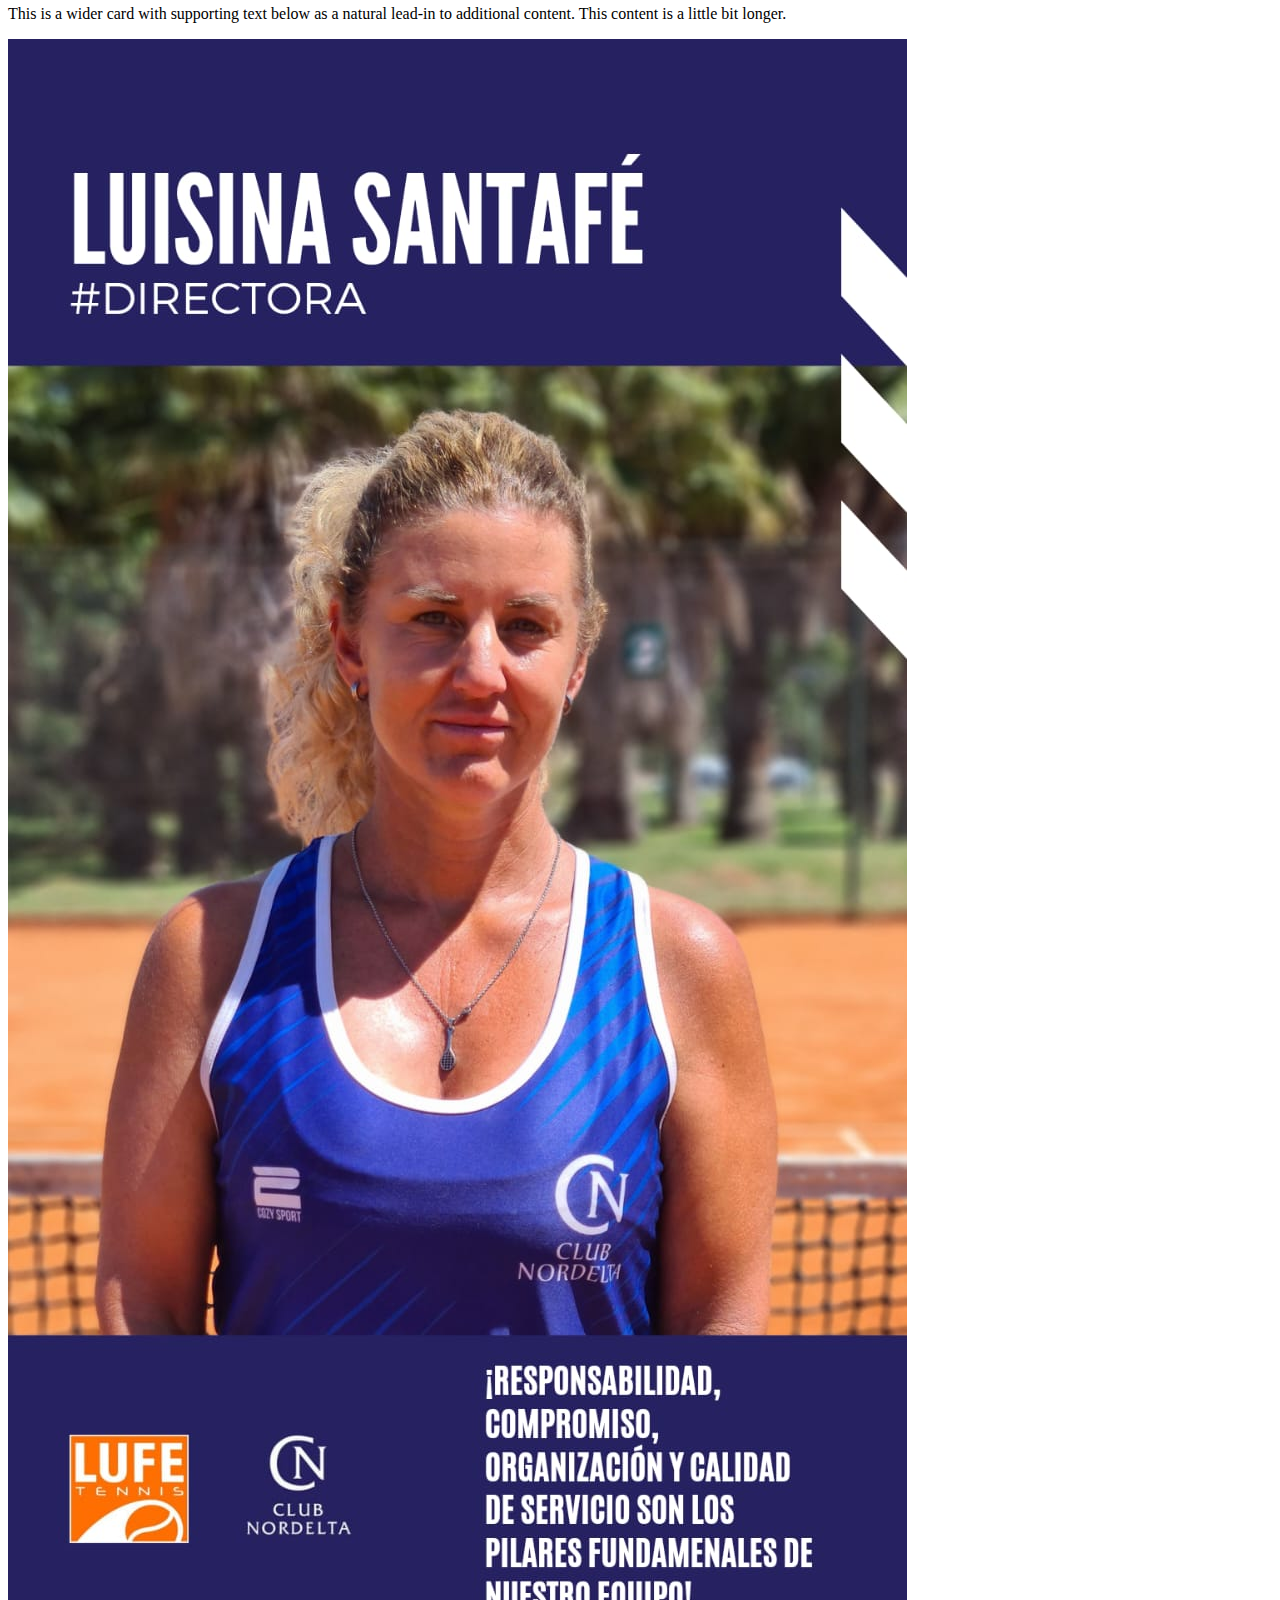
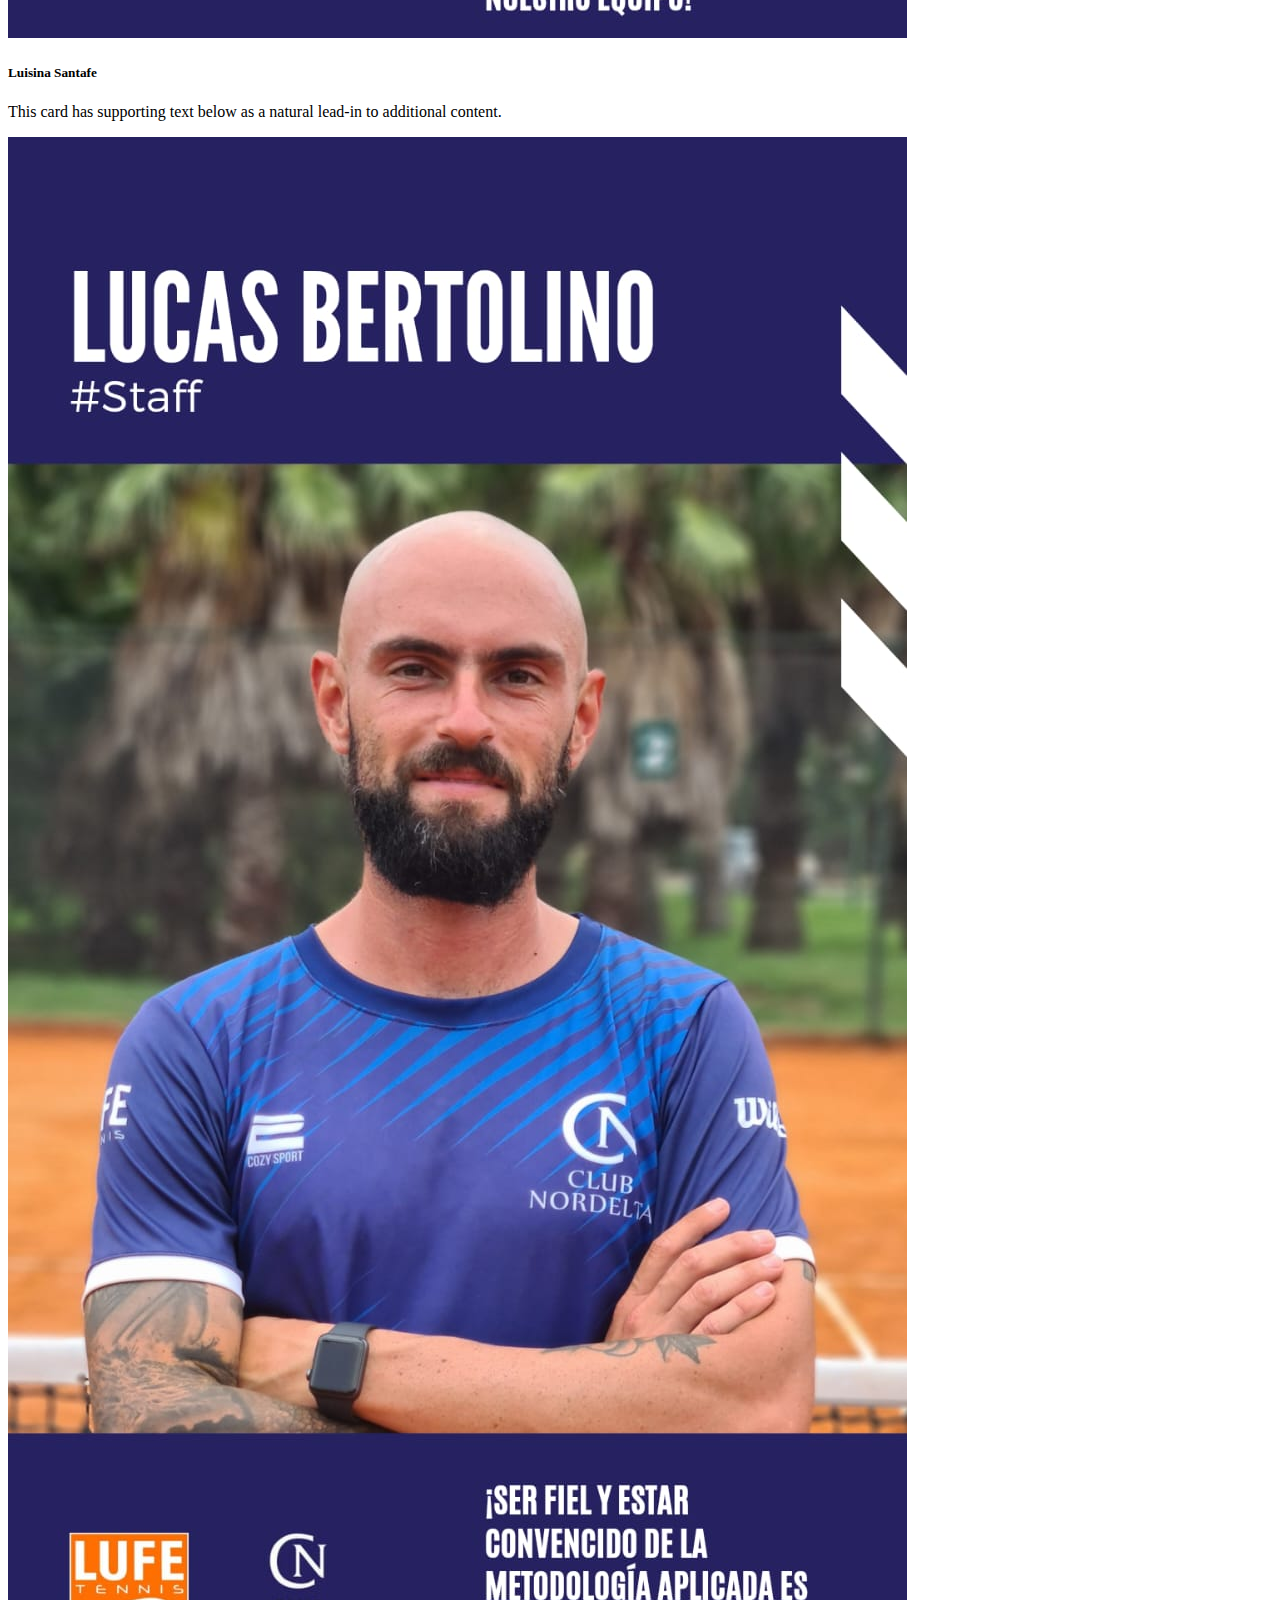
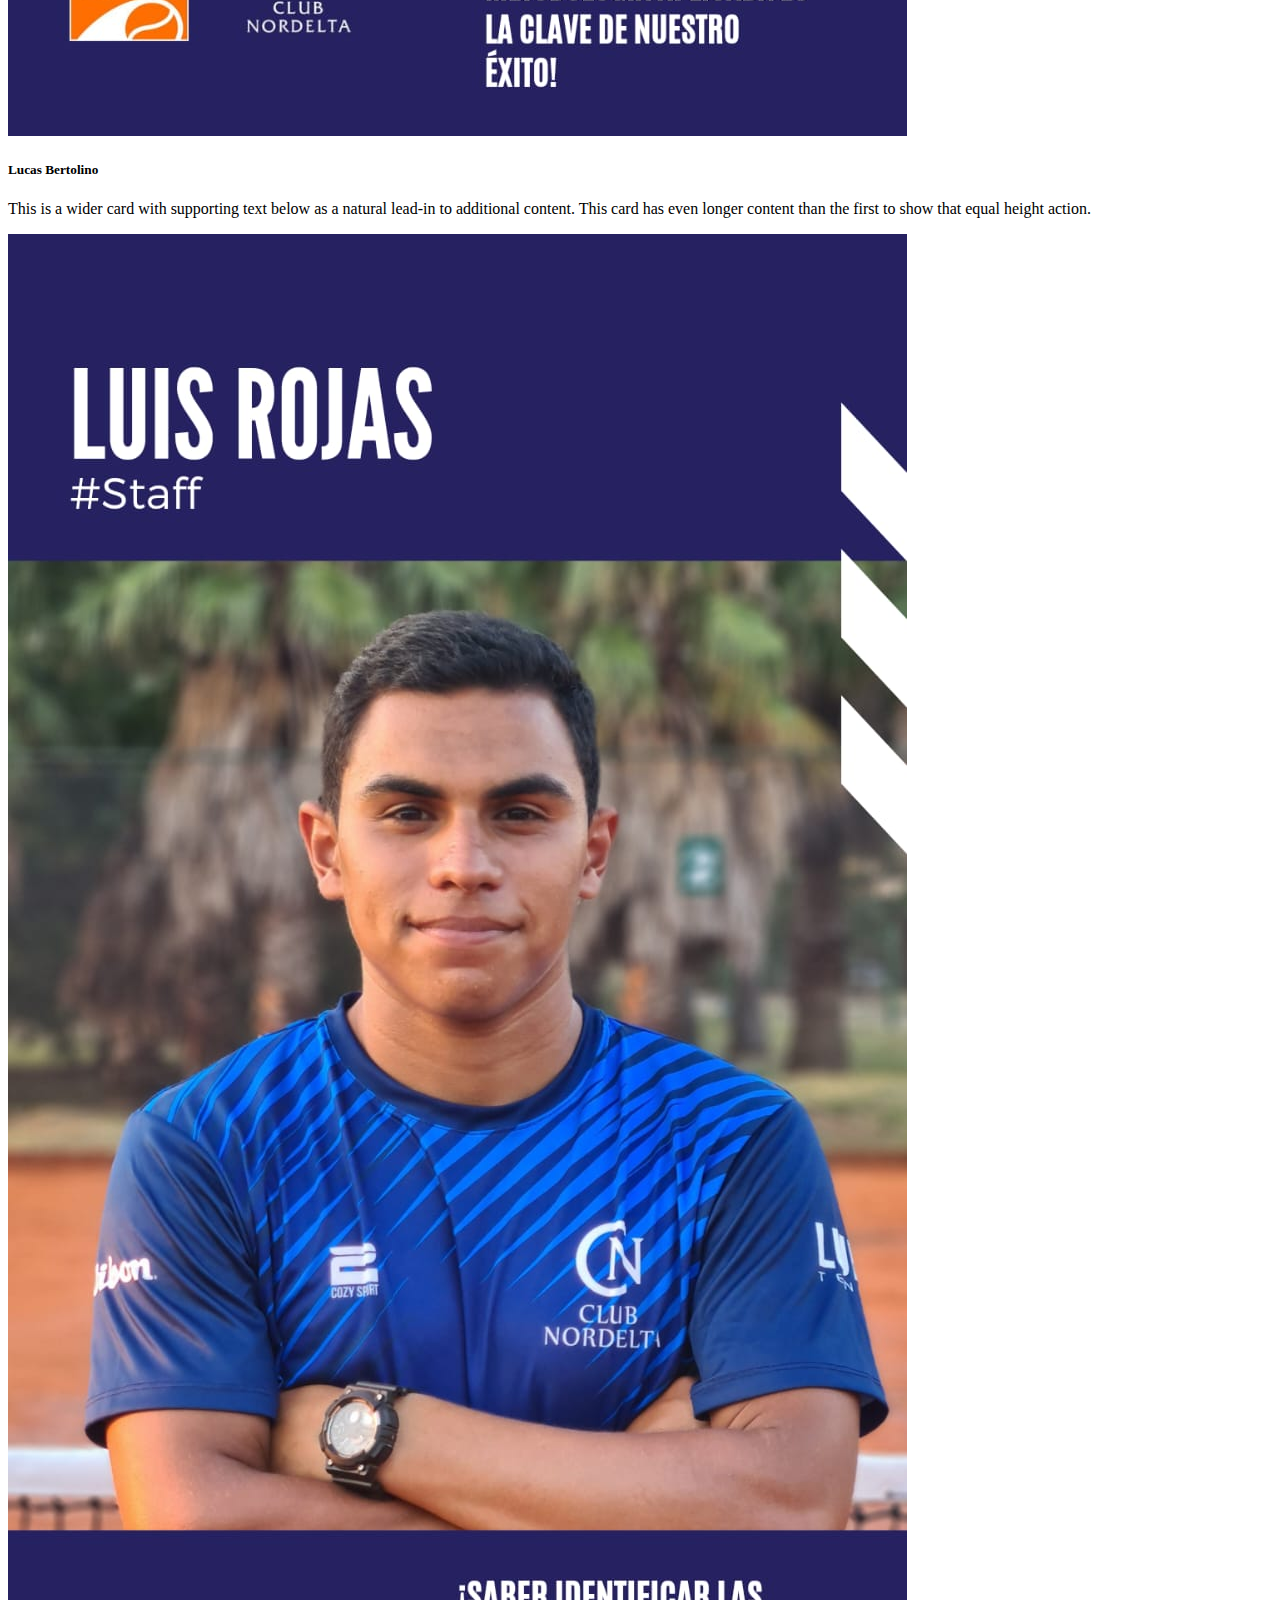
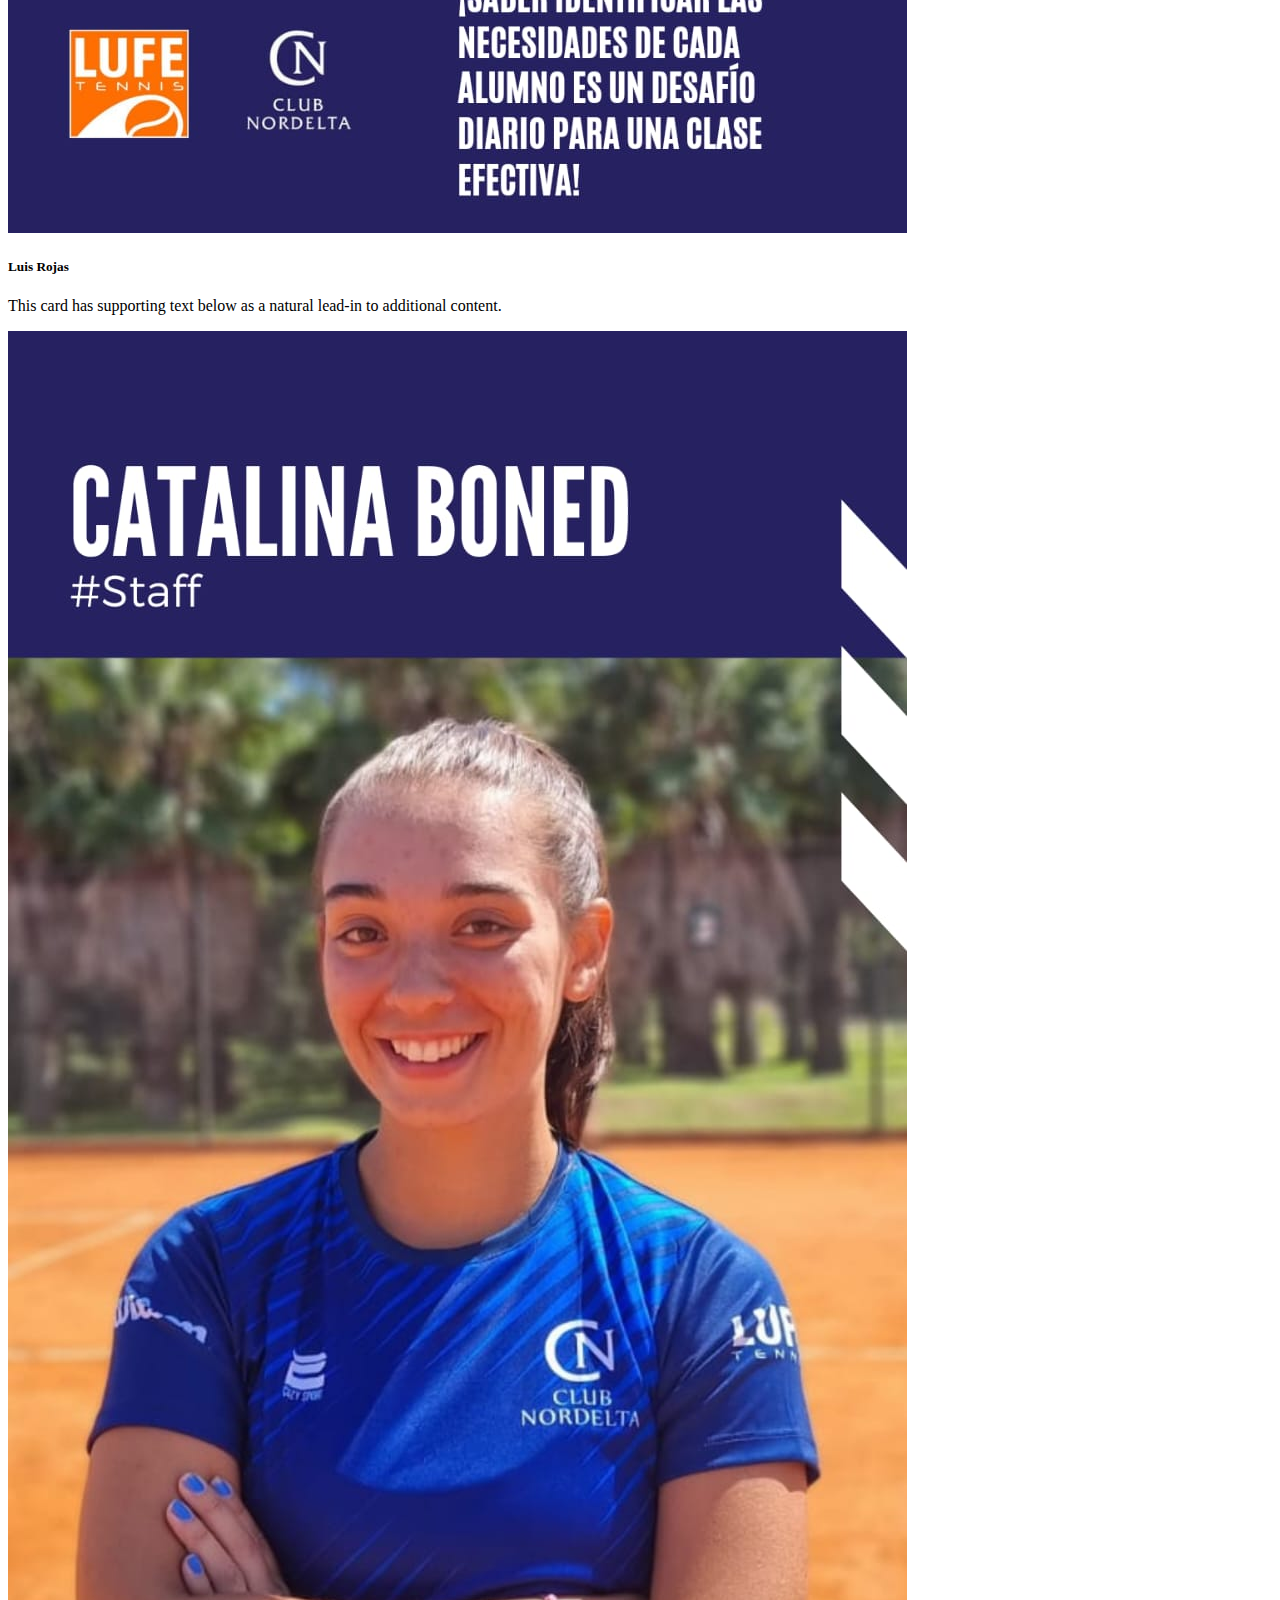
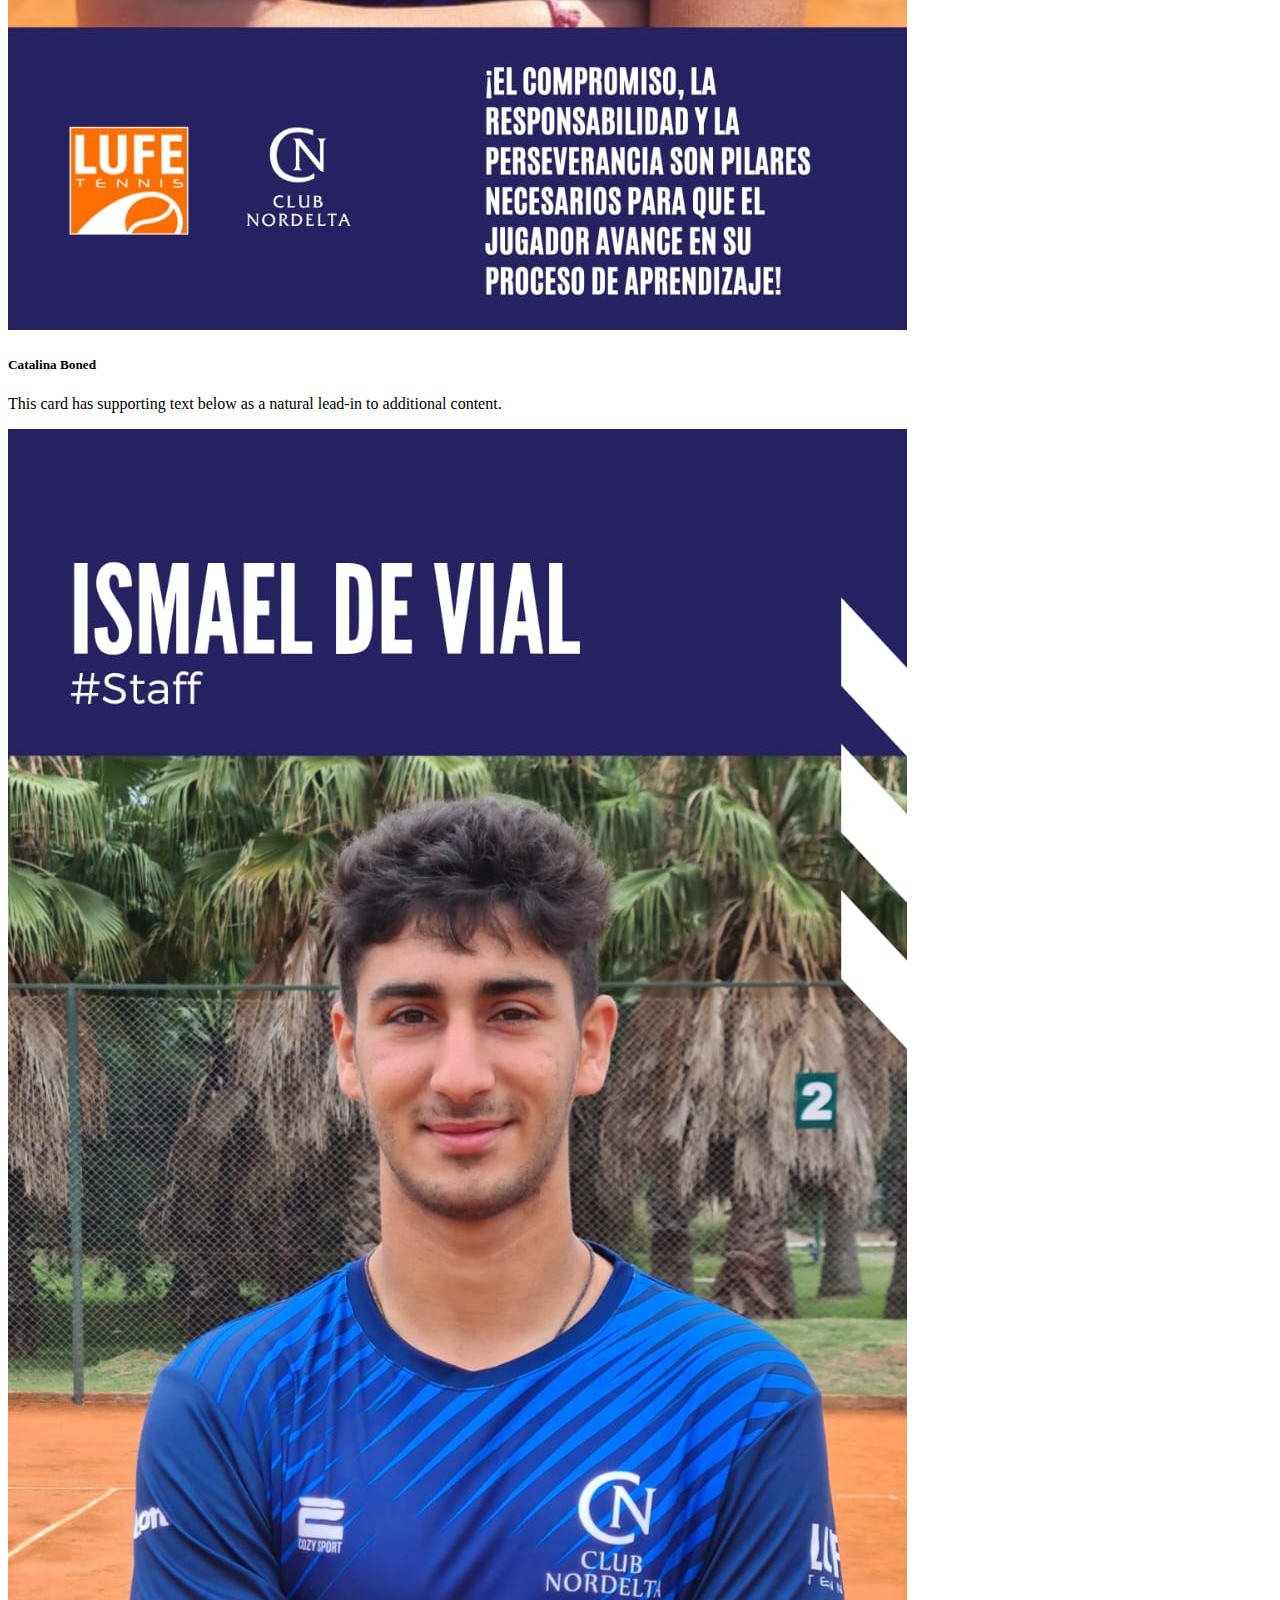
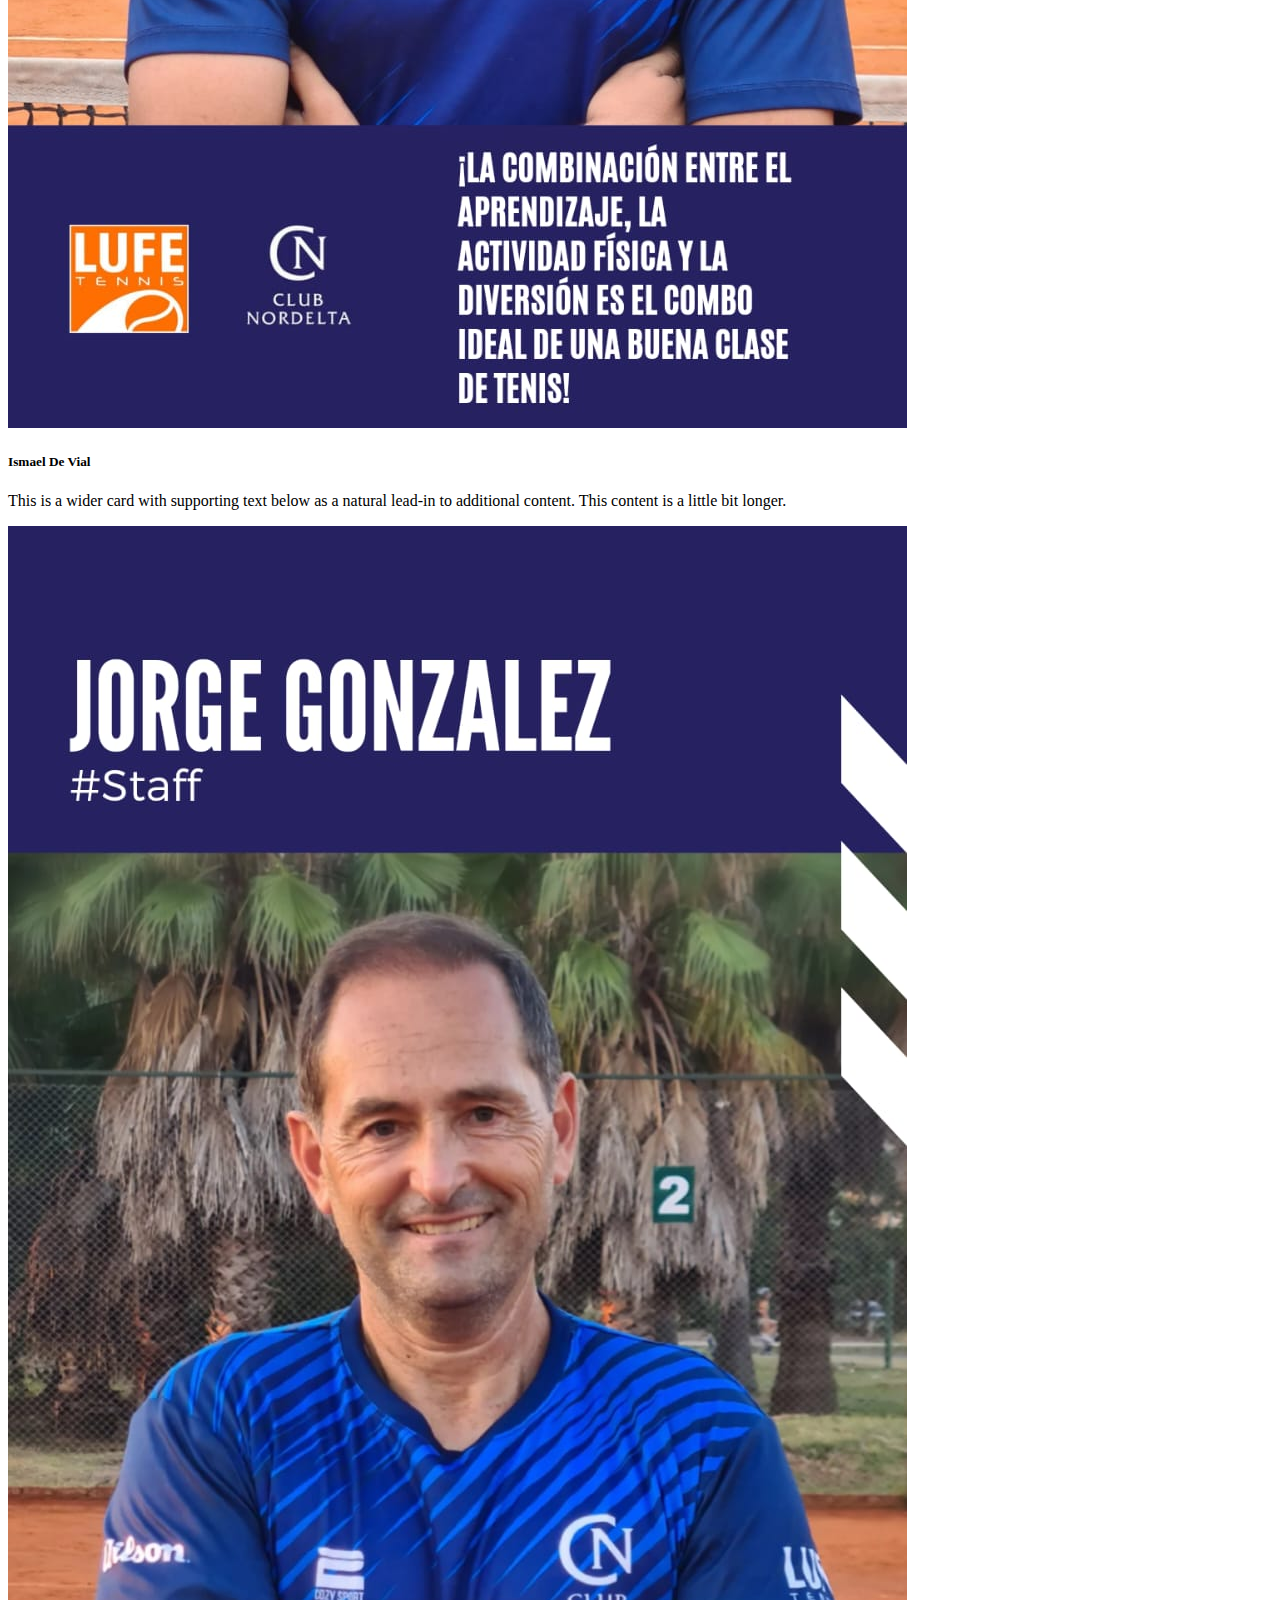
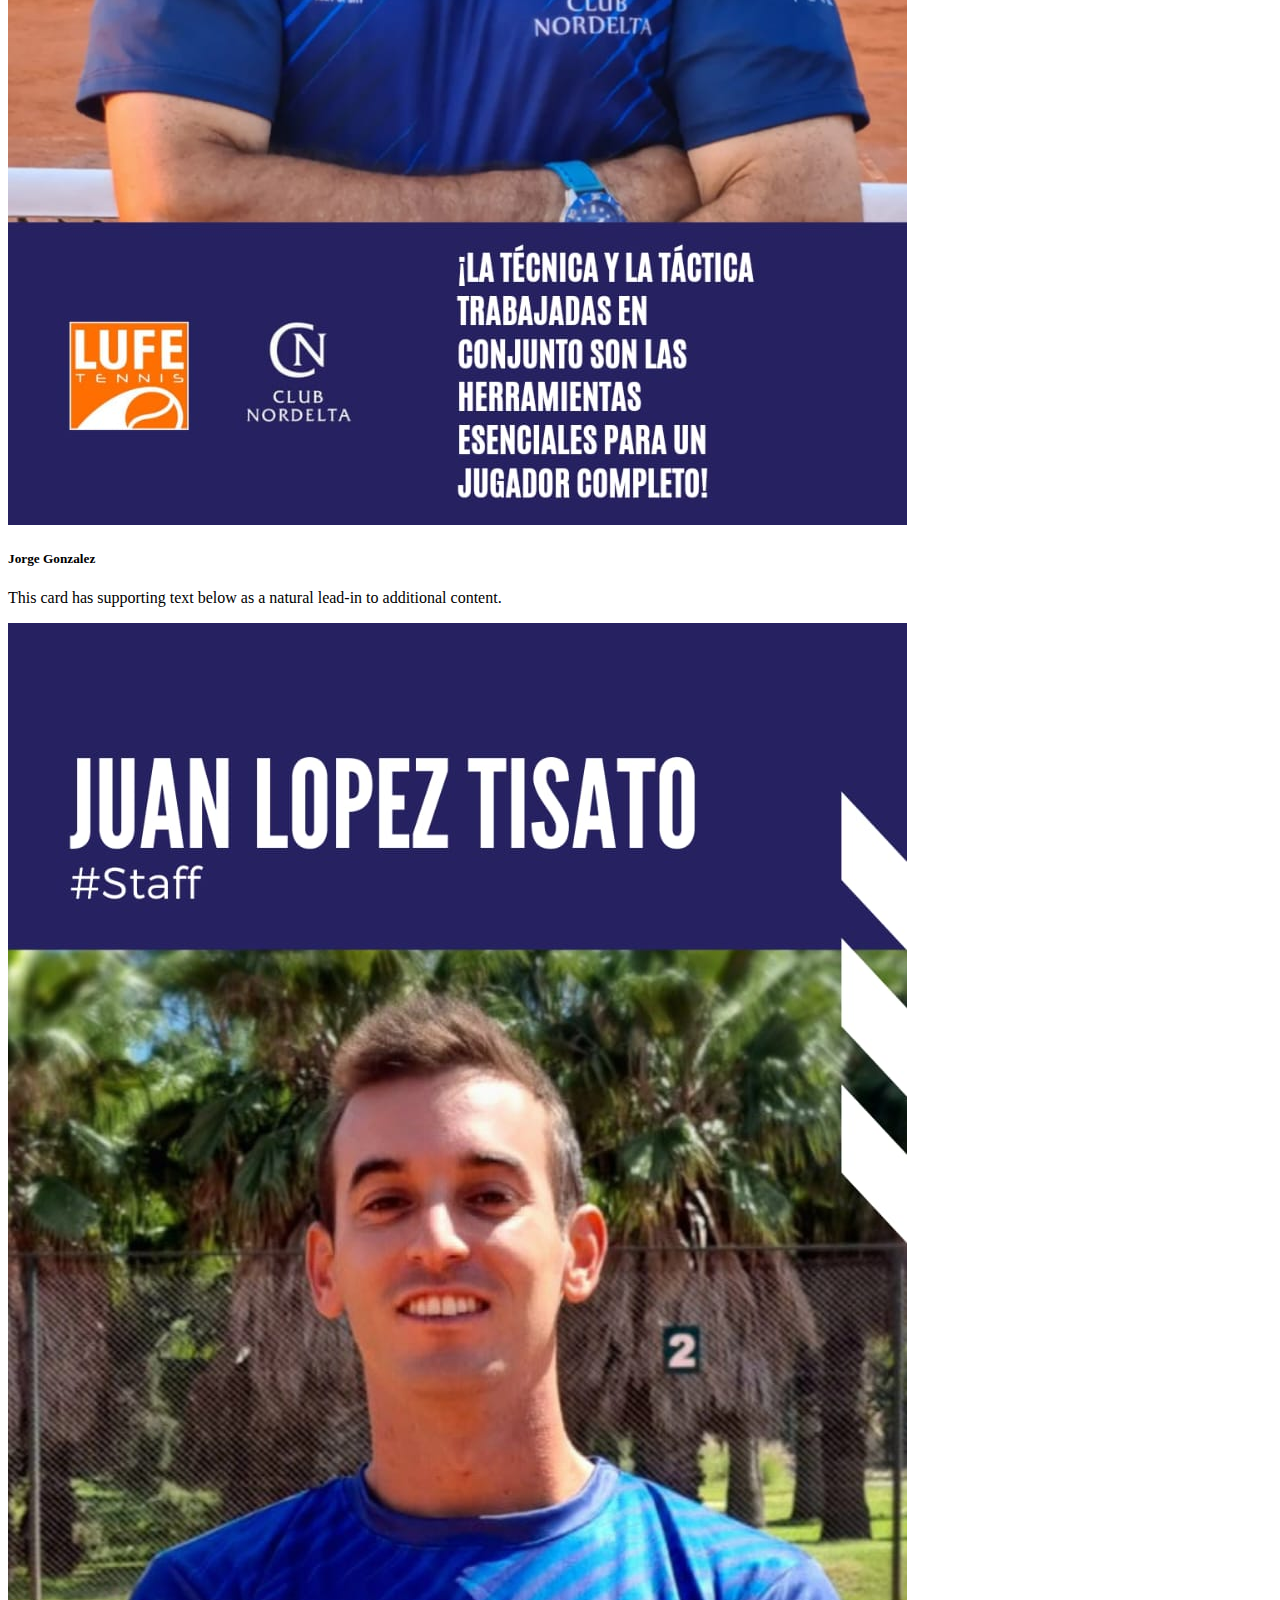
==== commit ba0670a2: "arregle el el navbar" ====
--- a/index.html
+++ b/index.html
@@ -16,17 +16,18 @@
 <body>
     <header>
 
-        <img class="logoLufe" src="img/LUFE TENNIS LOGO.jpg" alt="logo de LUFETENNIS">
+
 
         <!-- <h1>LUFE TENNIS</h1> -->
 
         <nav class=" navbar navbar-expand-lg ">
             <div class="container-fluid">
+                <img class="logoLufe" src="img/LUFE TENNIS LOGO.jpg" alt="logo de LUFETENNIS">
                 <button class="navbar-toggler" type="button" data-bs-toggle="collapse" data-bs-target="#navbarNav"
                     aria-controls="navbarNav" aria-expanded="false" aria-label="Toggle navigation">
                     <span class="navbar-toggler-icon"></span>
                 </button>
-                <div class="collapse navbar-collapse" id="navbarNav">
+                <div class="collapse navbar-collapse justify-content-end" id="navbarNav">
                     <ul class="navbar-nav">
                         <li class="nav-item">
                             <a class="nav-link" href="html/servicios.html">Servicios</a>
--- a/css/estilo.css
+++ b/css/estilo.css
@@ -10,16 +10,19 @@
 }
 
 header {
-    display: flex;
-    align-items: center;
-    justify-content: space-between;
     border-top: 0px;
     color: #e08514;
     position: relative;
-
     top: 0px;
 }
 
+.container-fluid {
+    padding: 0px;
+}
+
+.navbar {
+    padding: 0px;
+}
 
 .nav-link {
     color: #e08514;
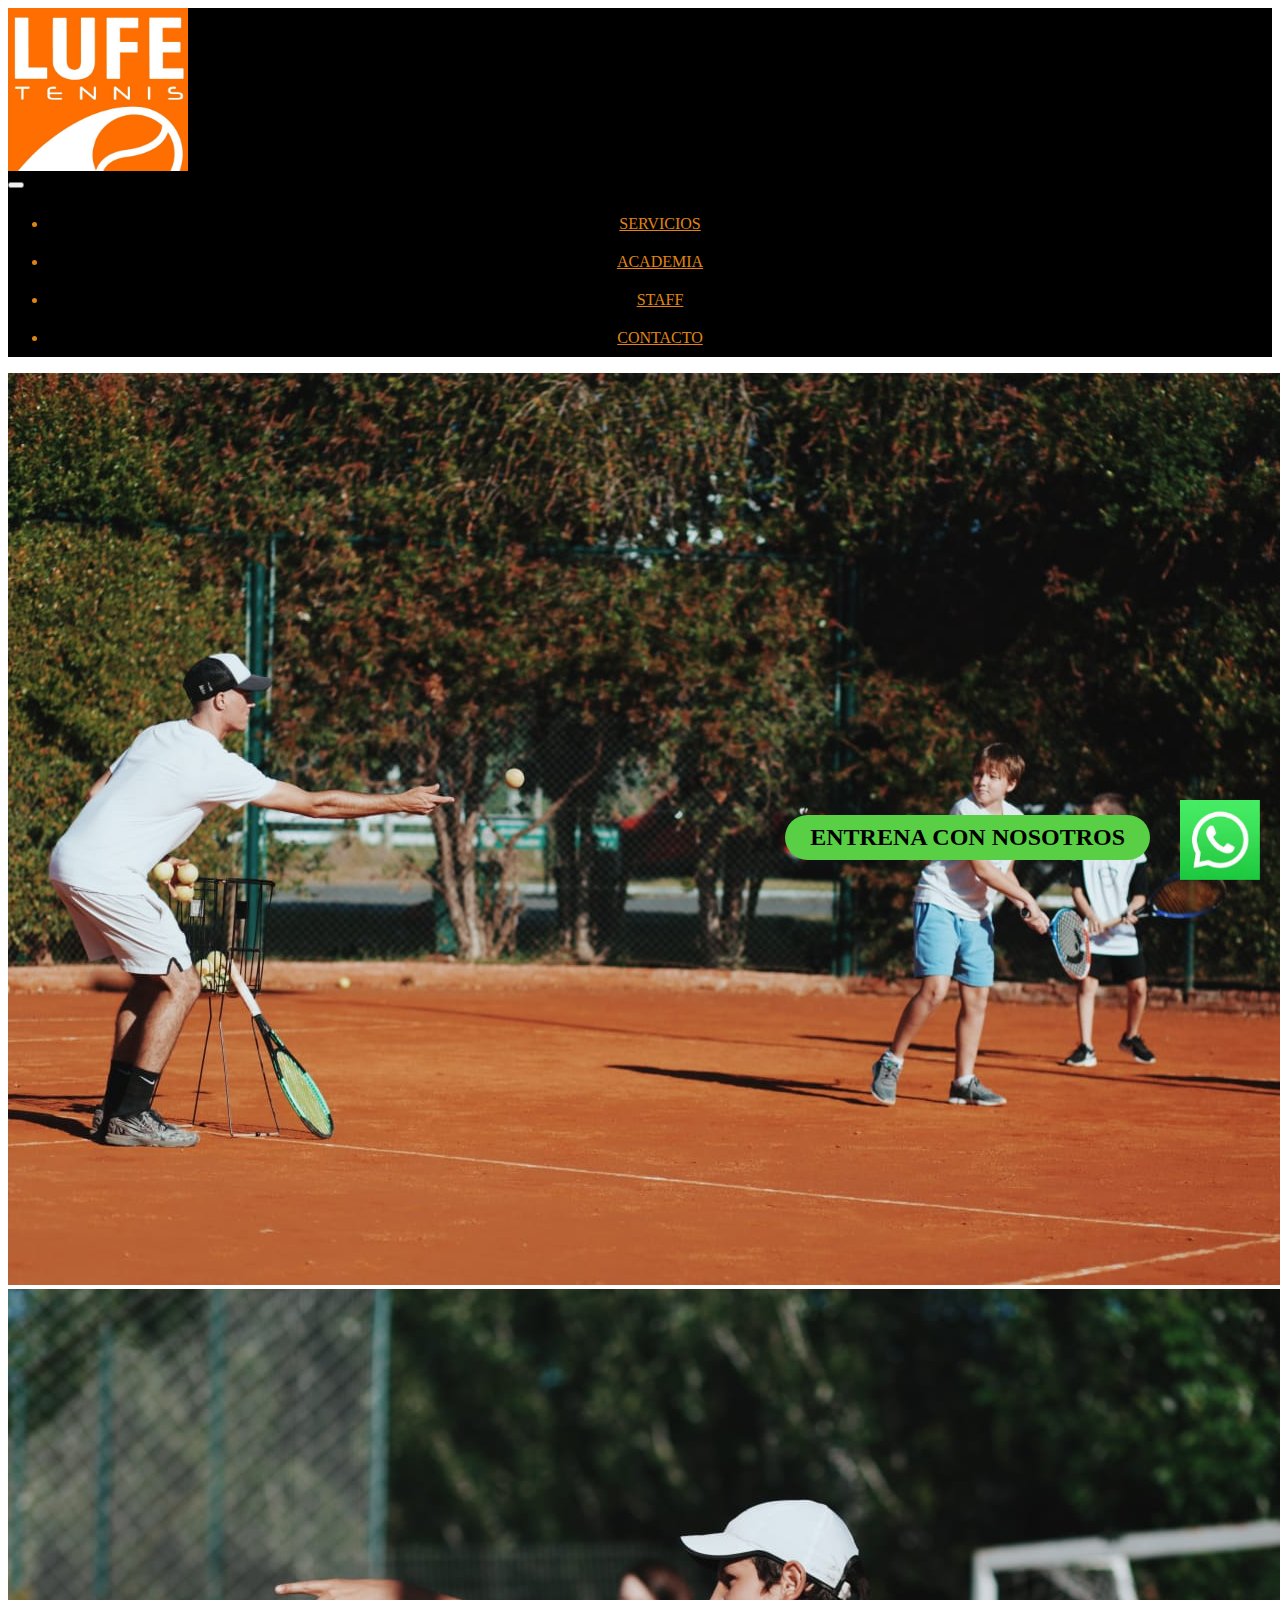
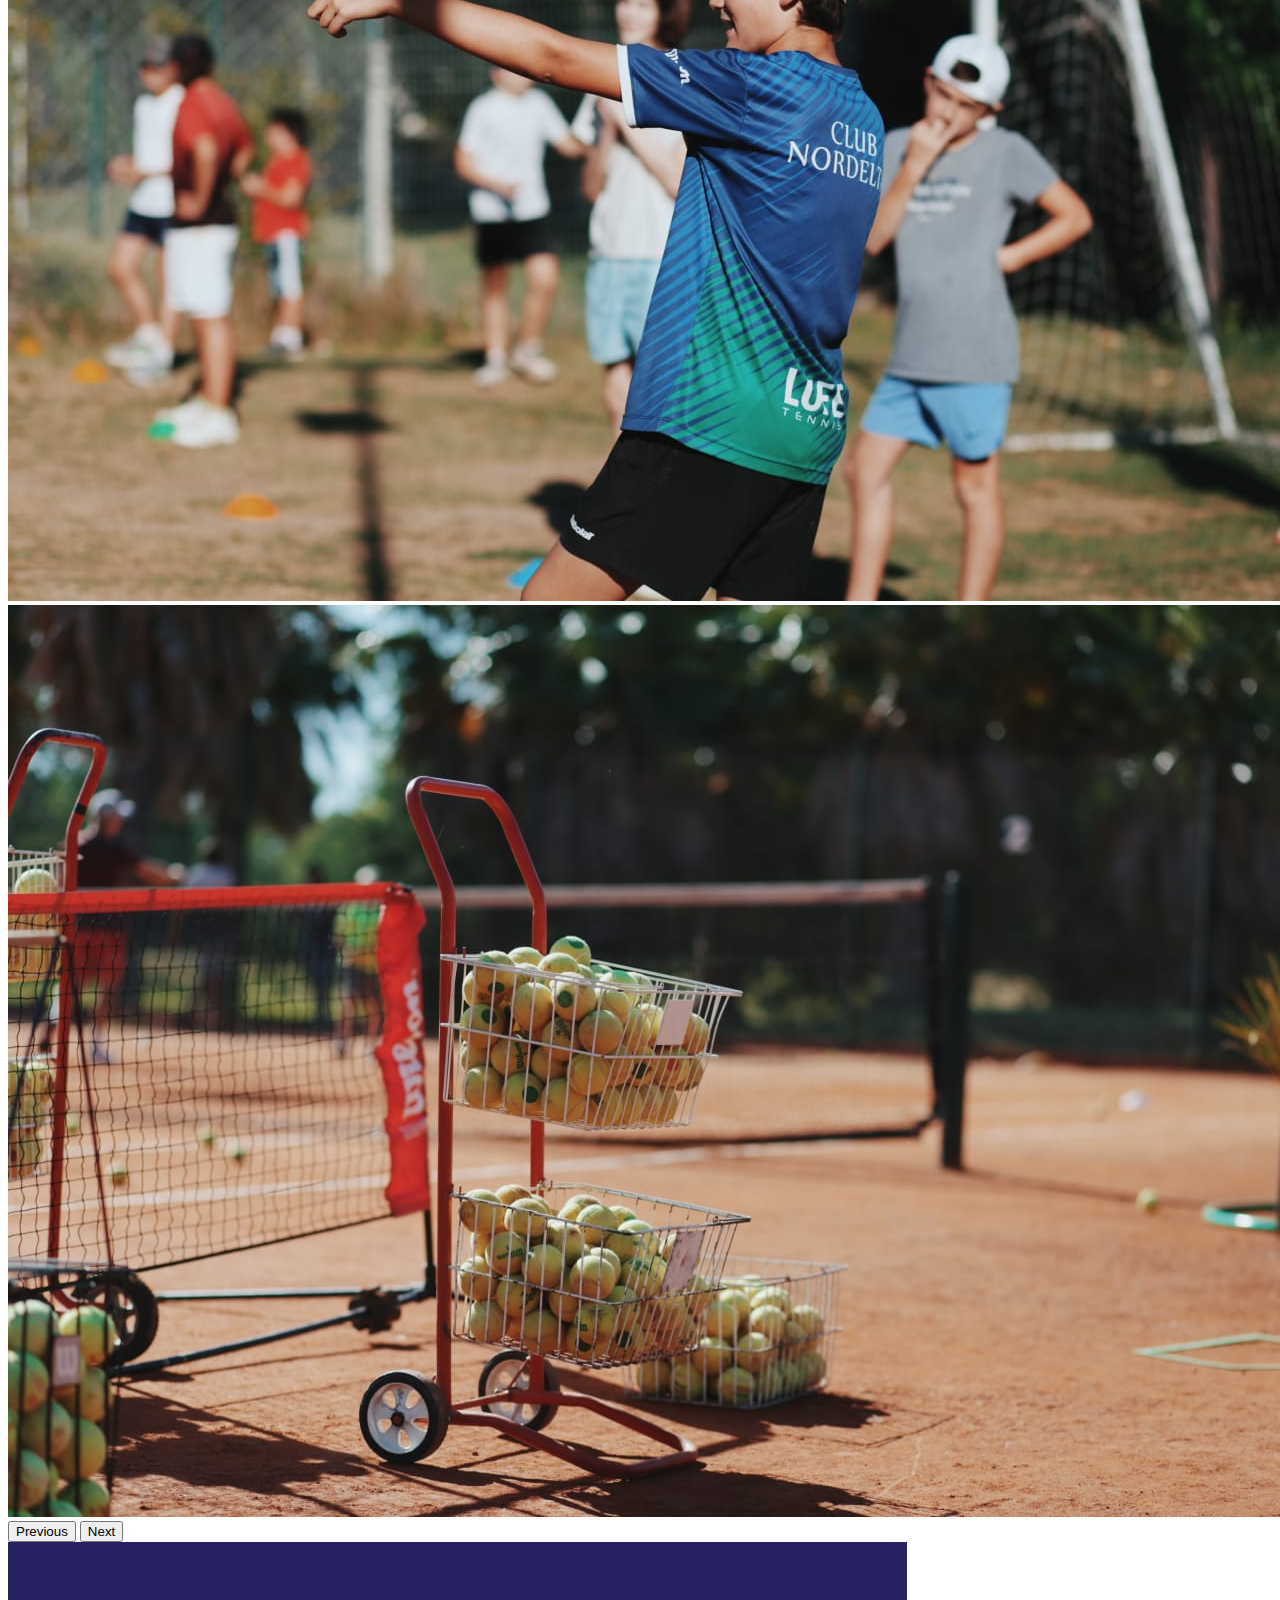
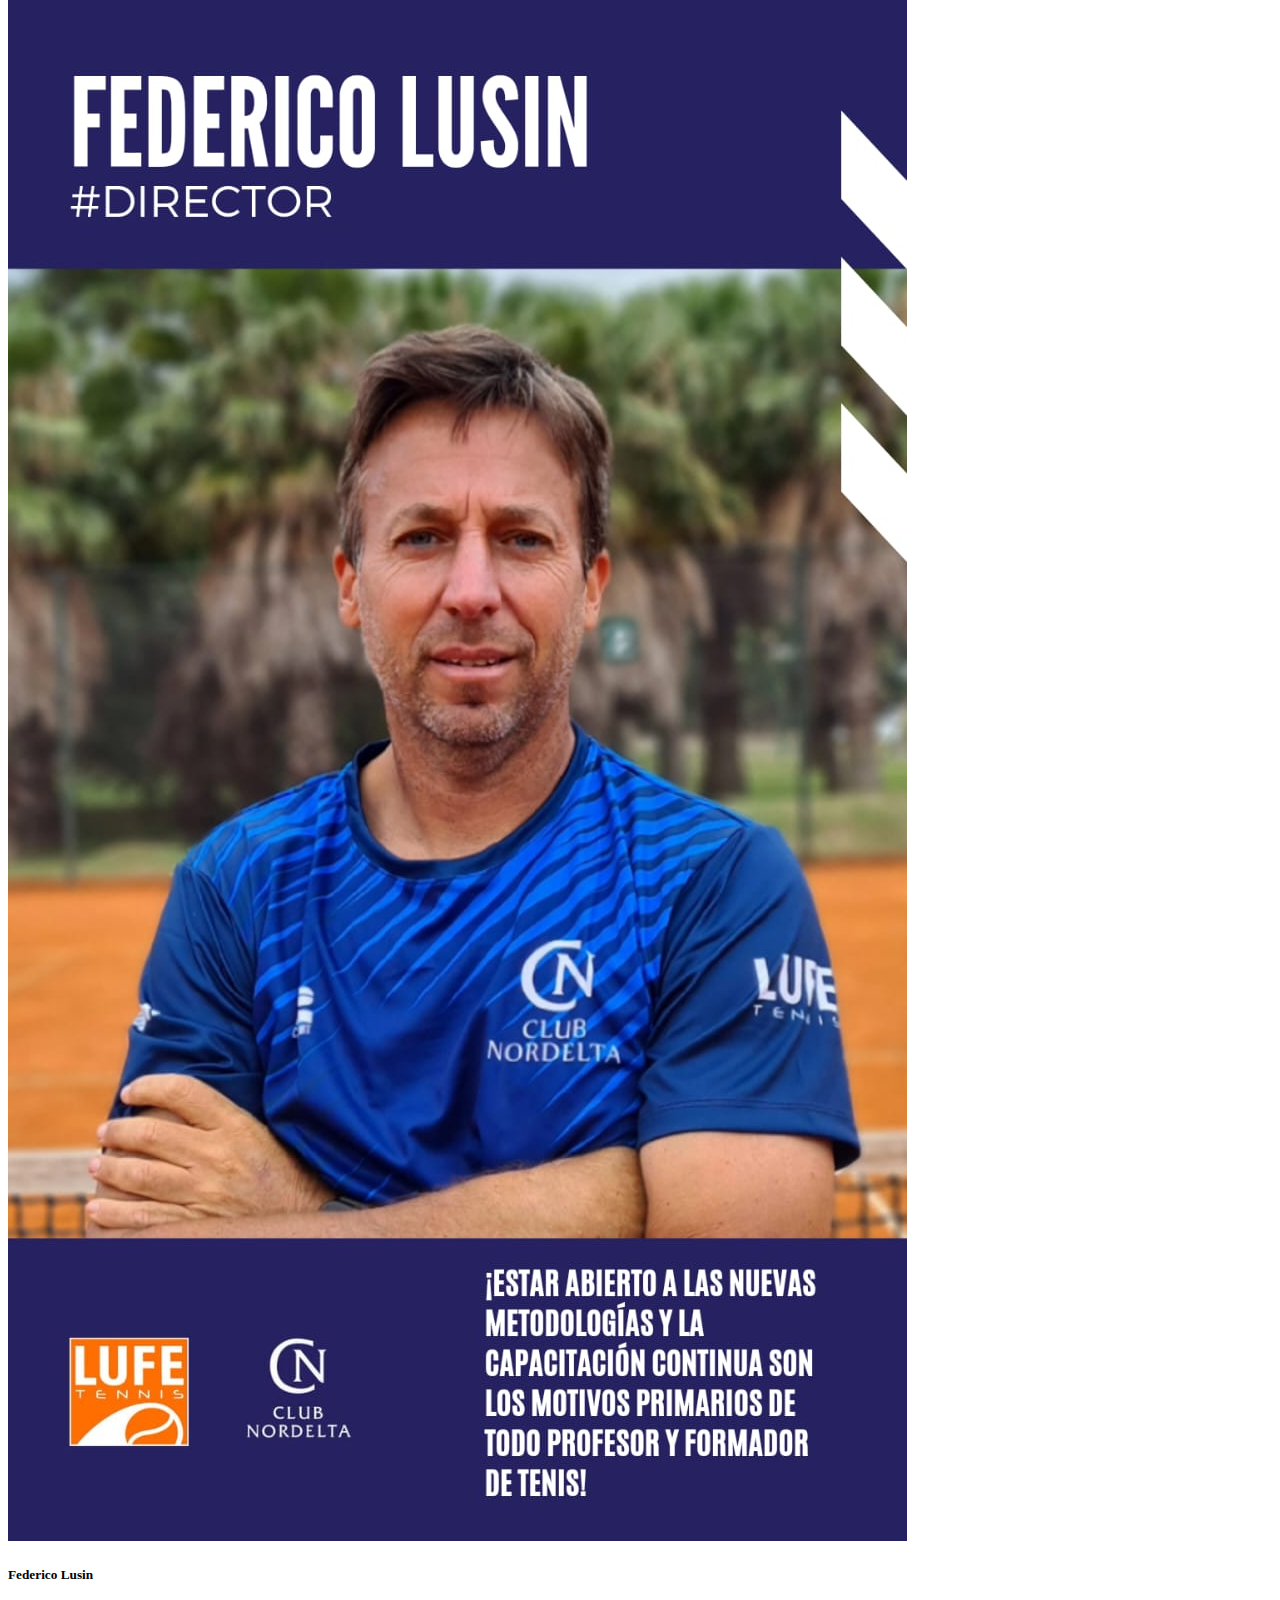
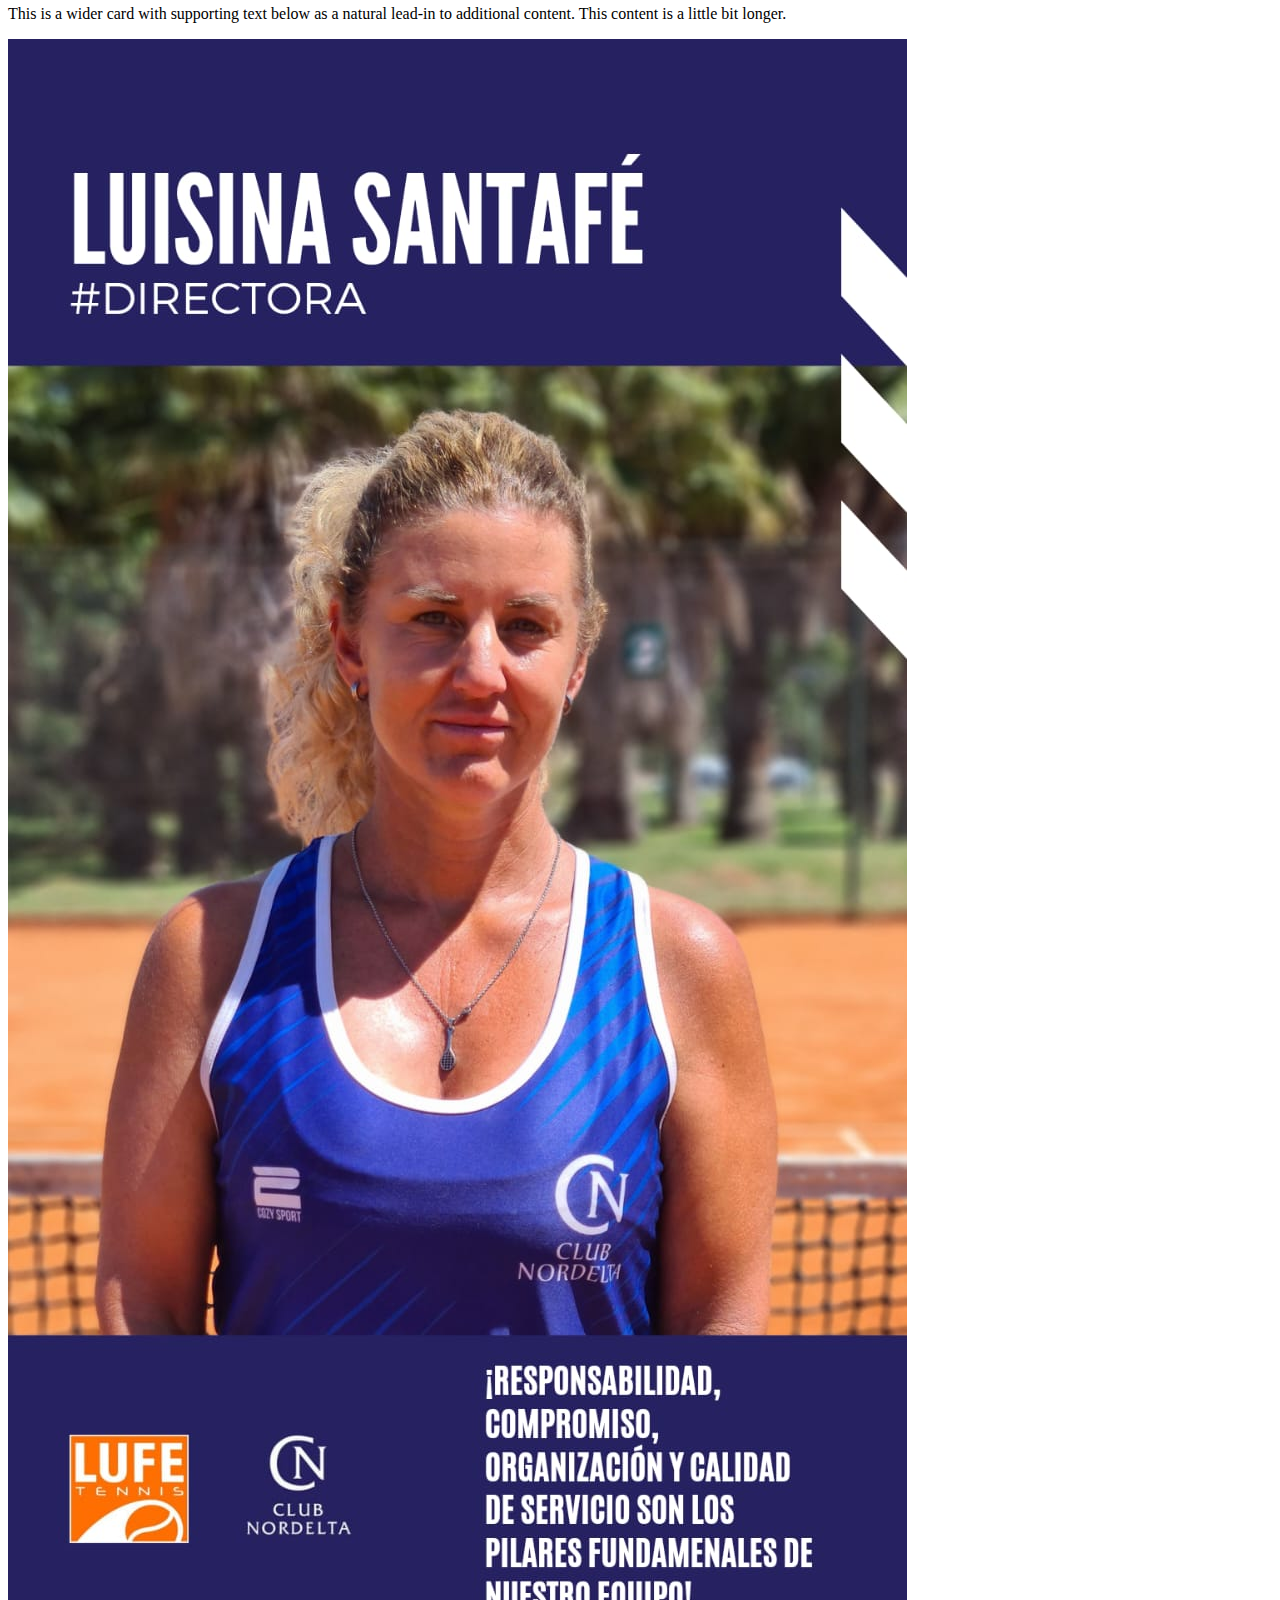
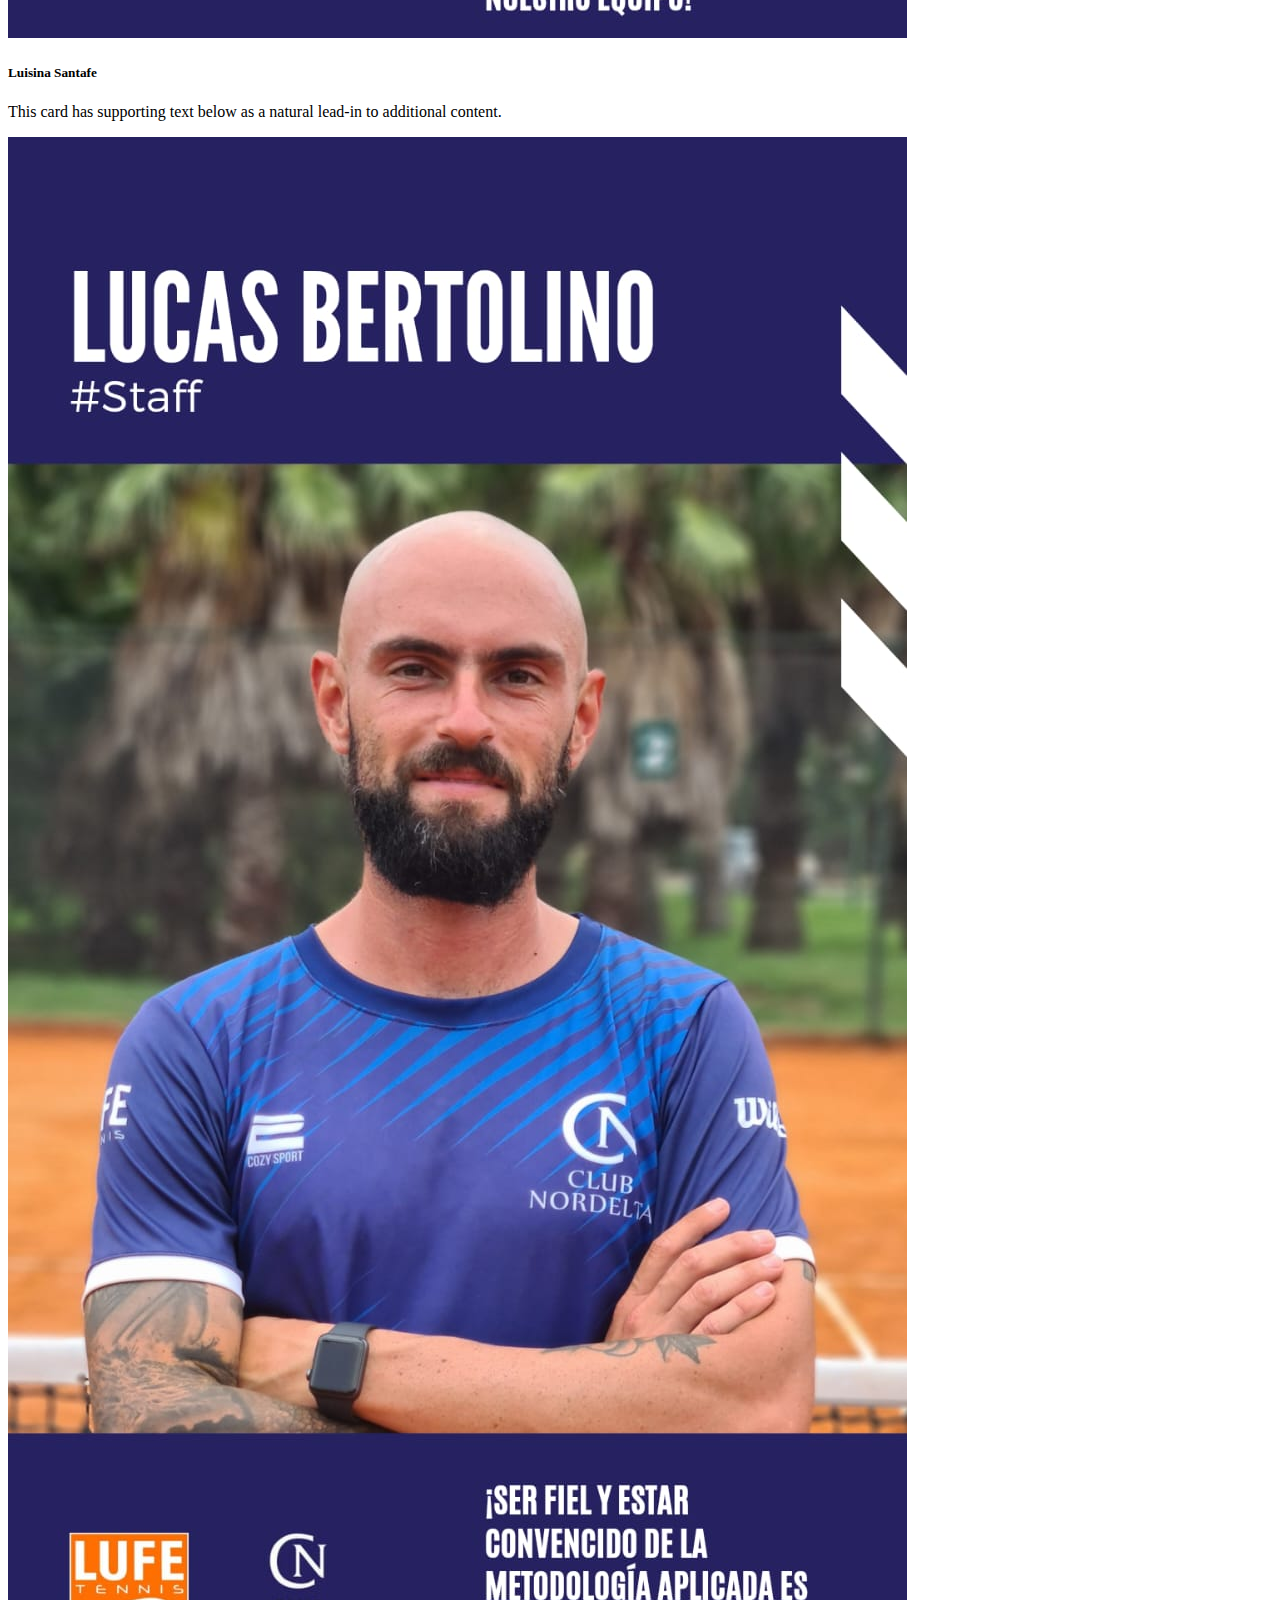
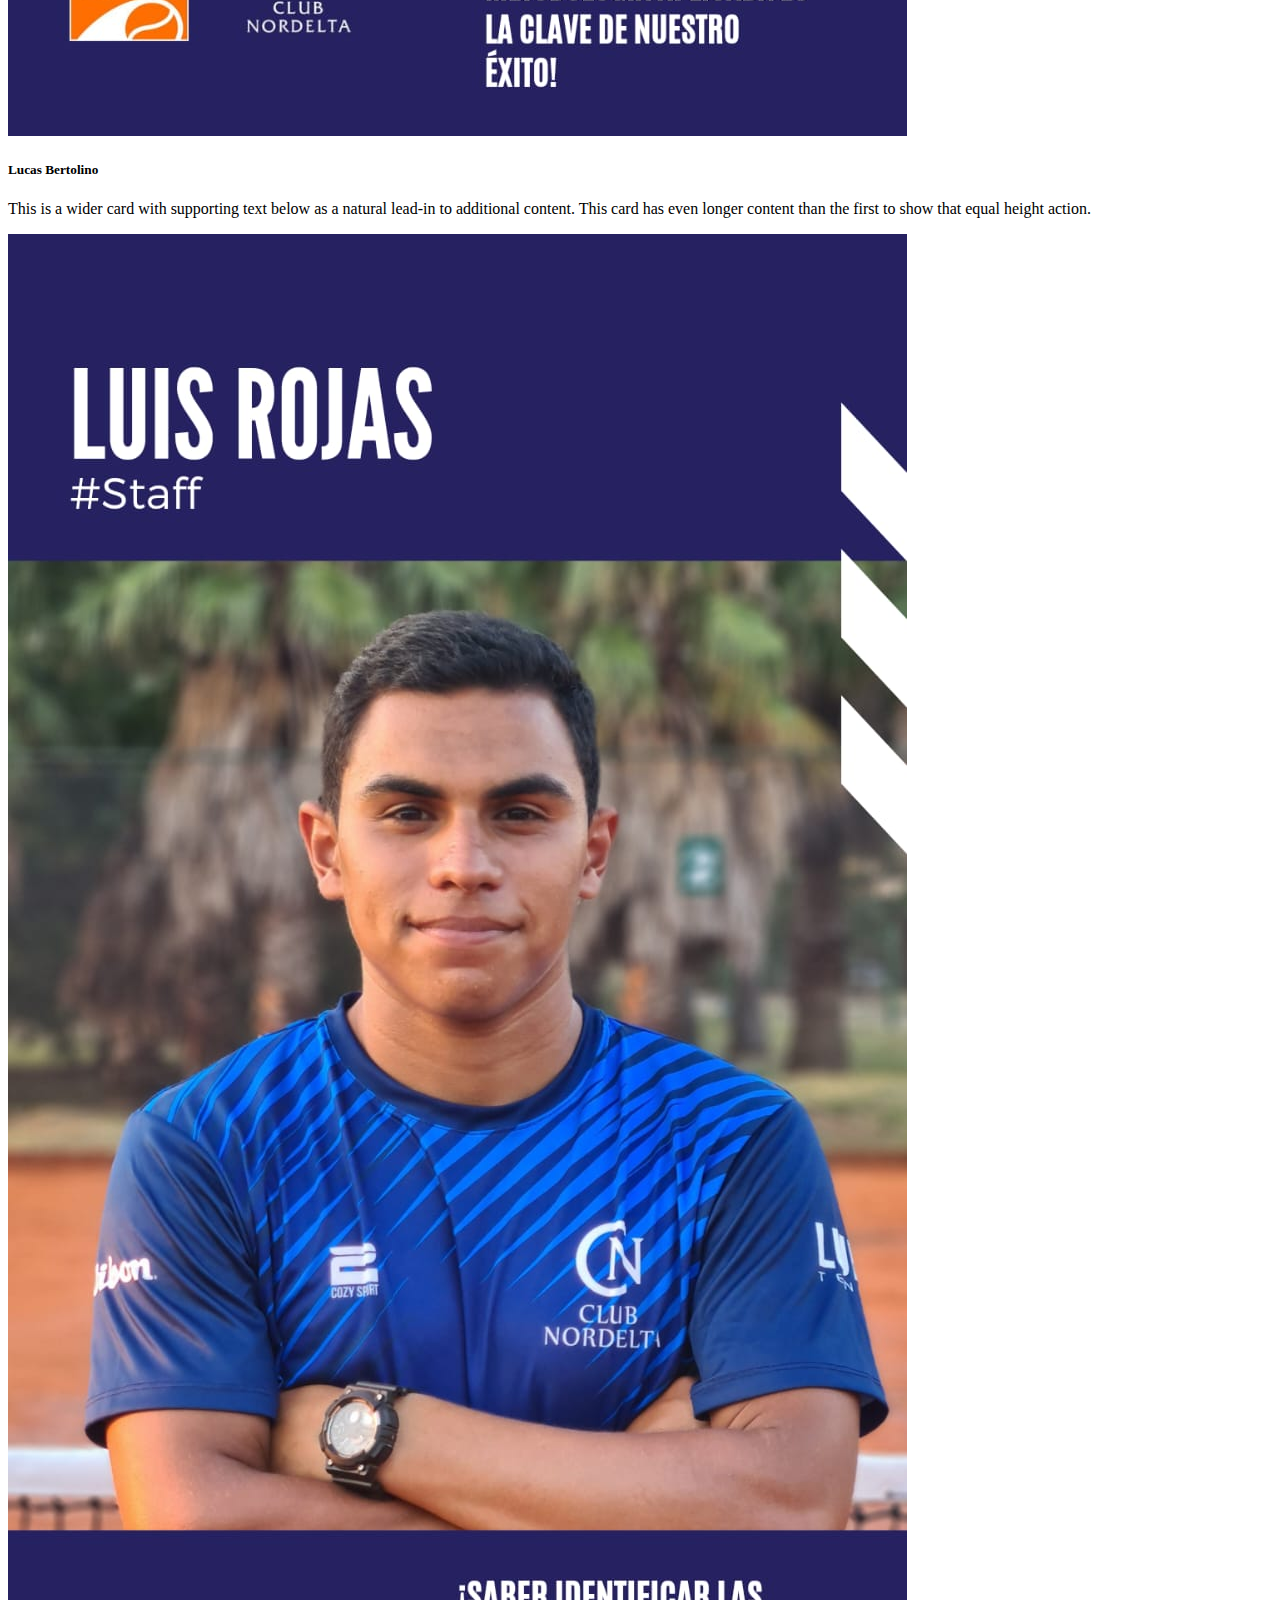
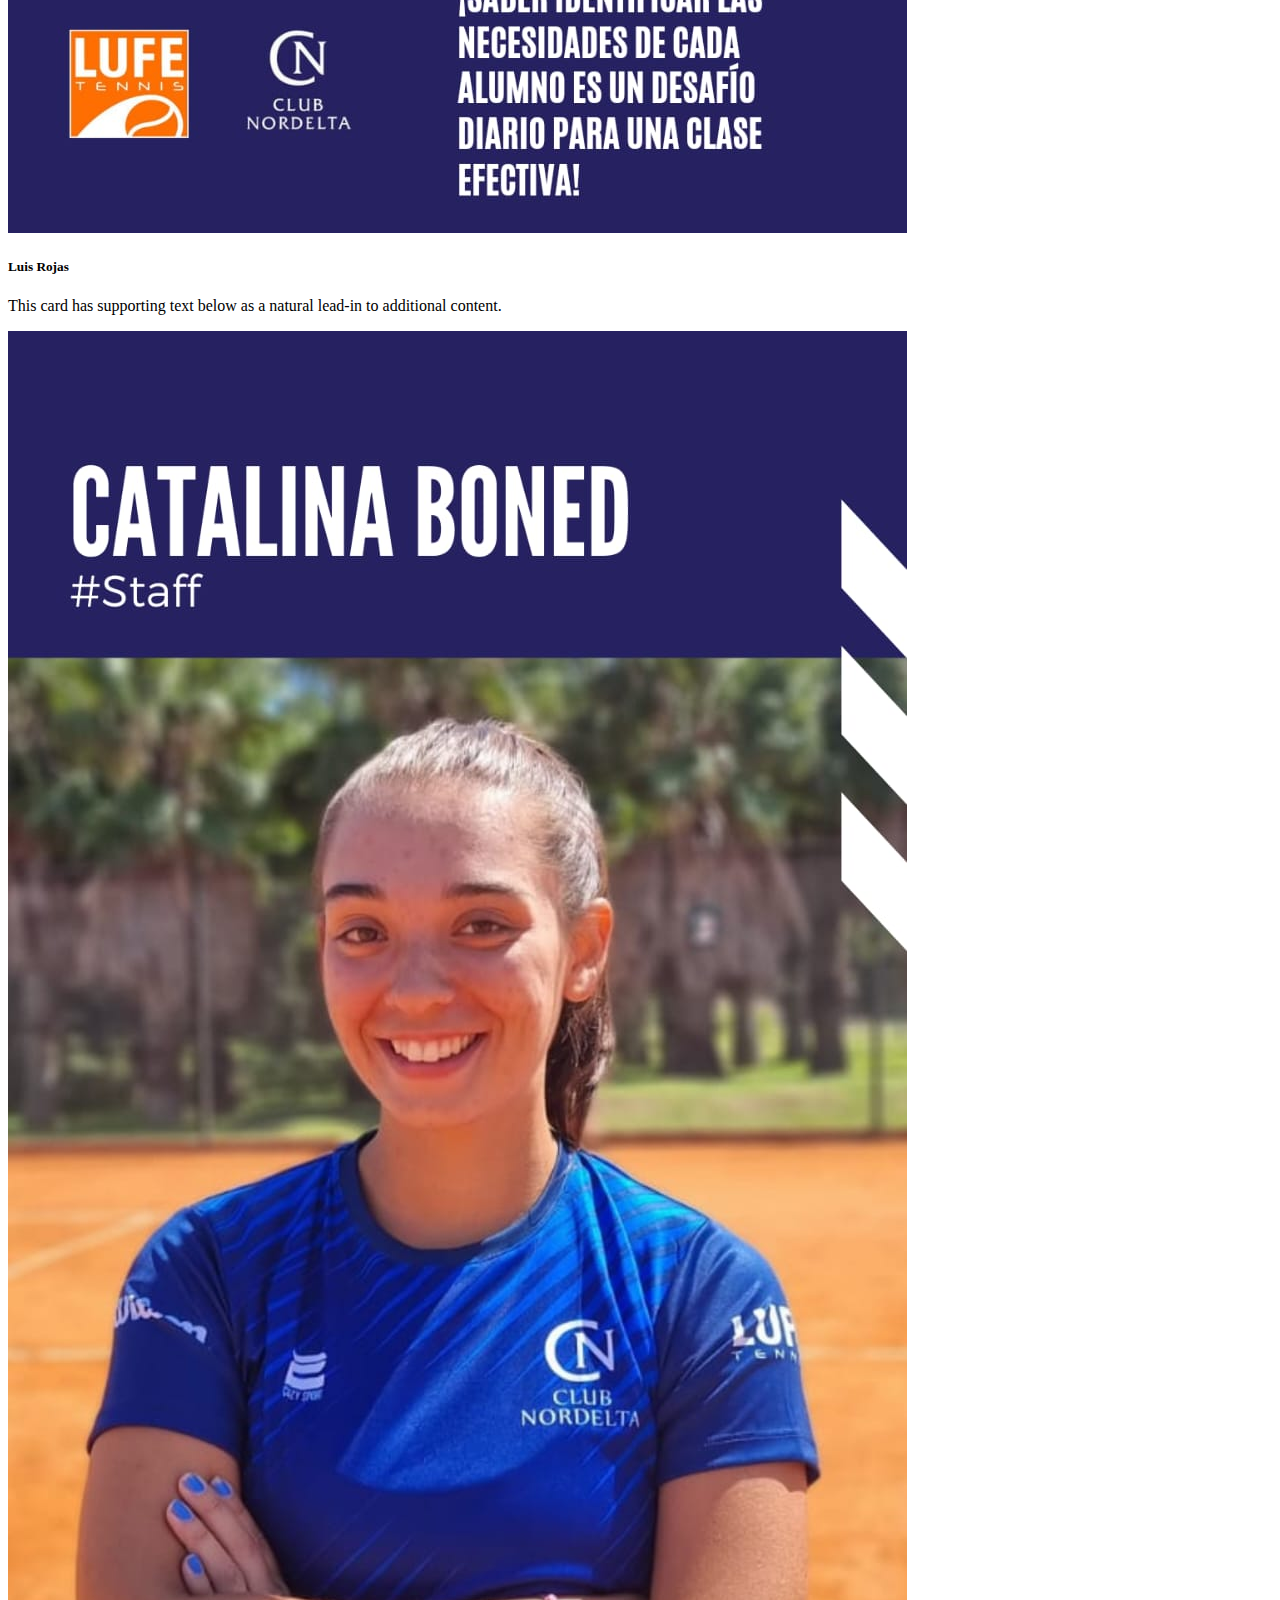
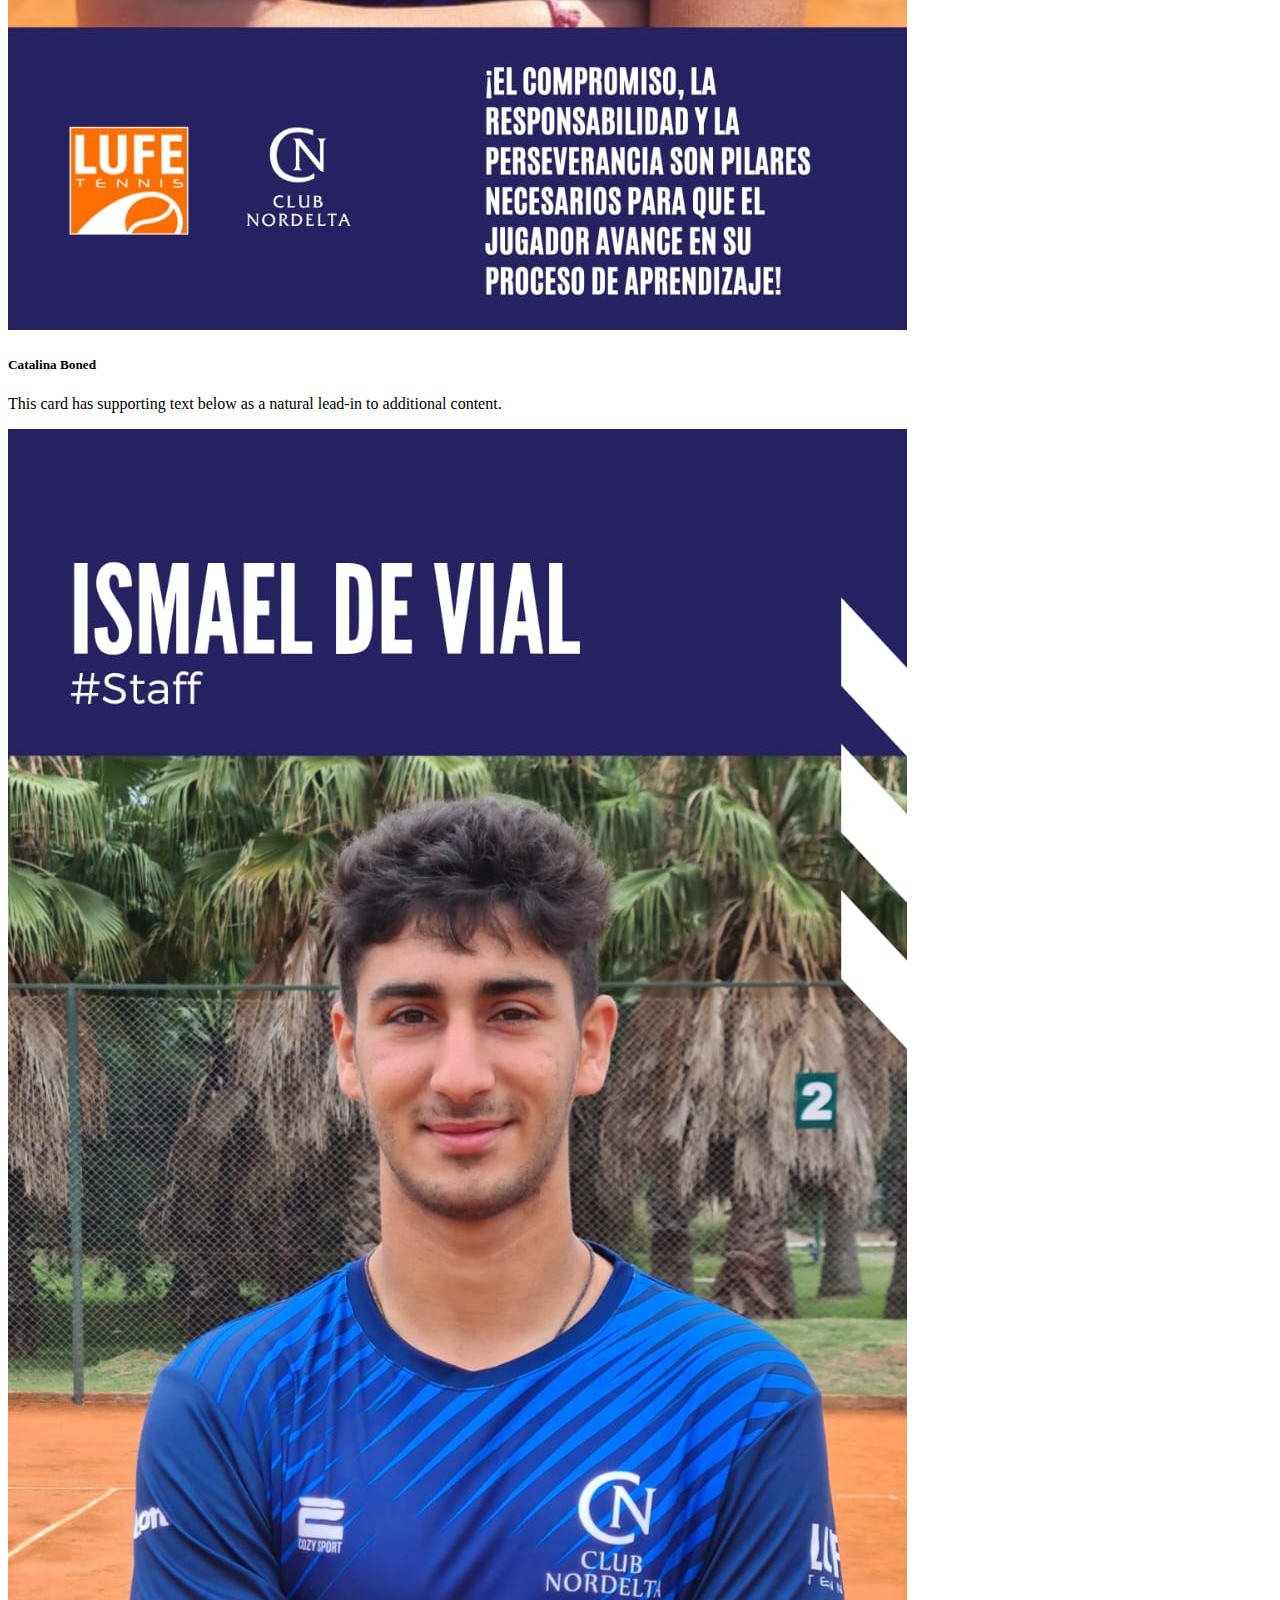
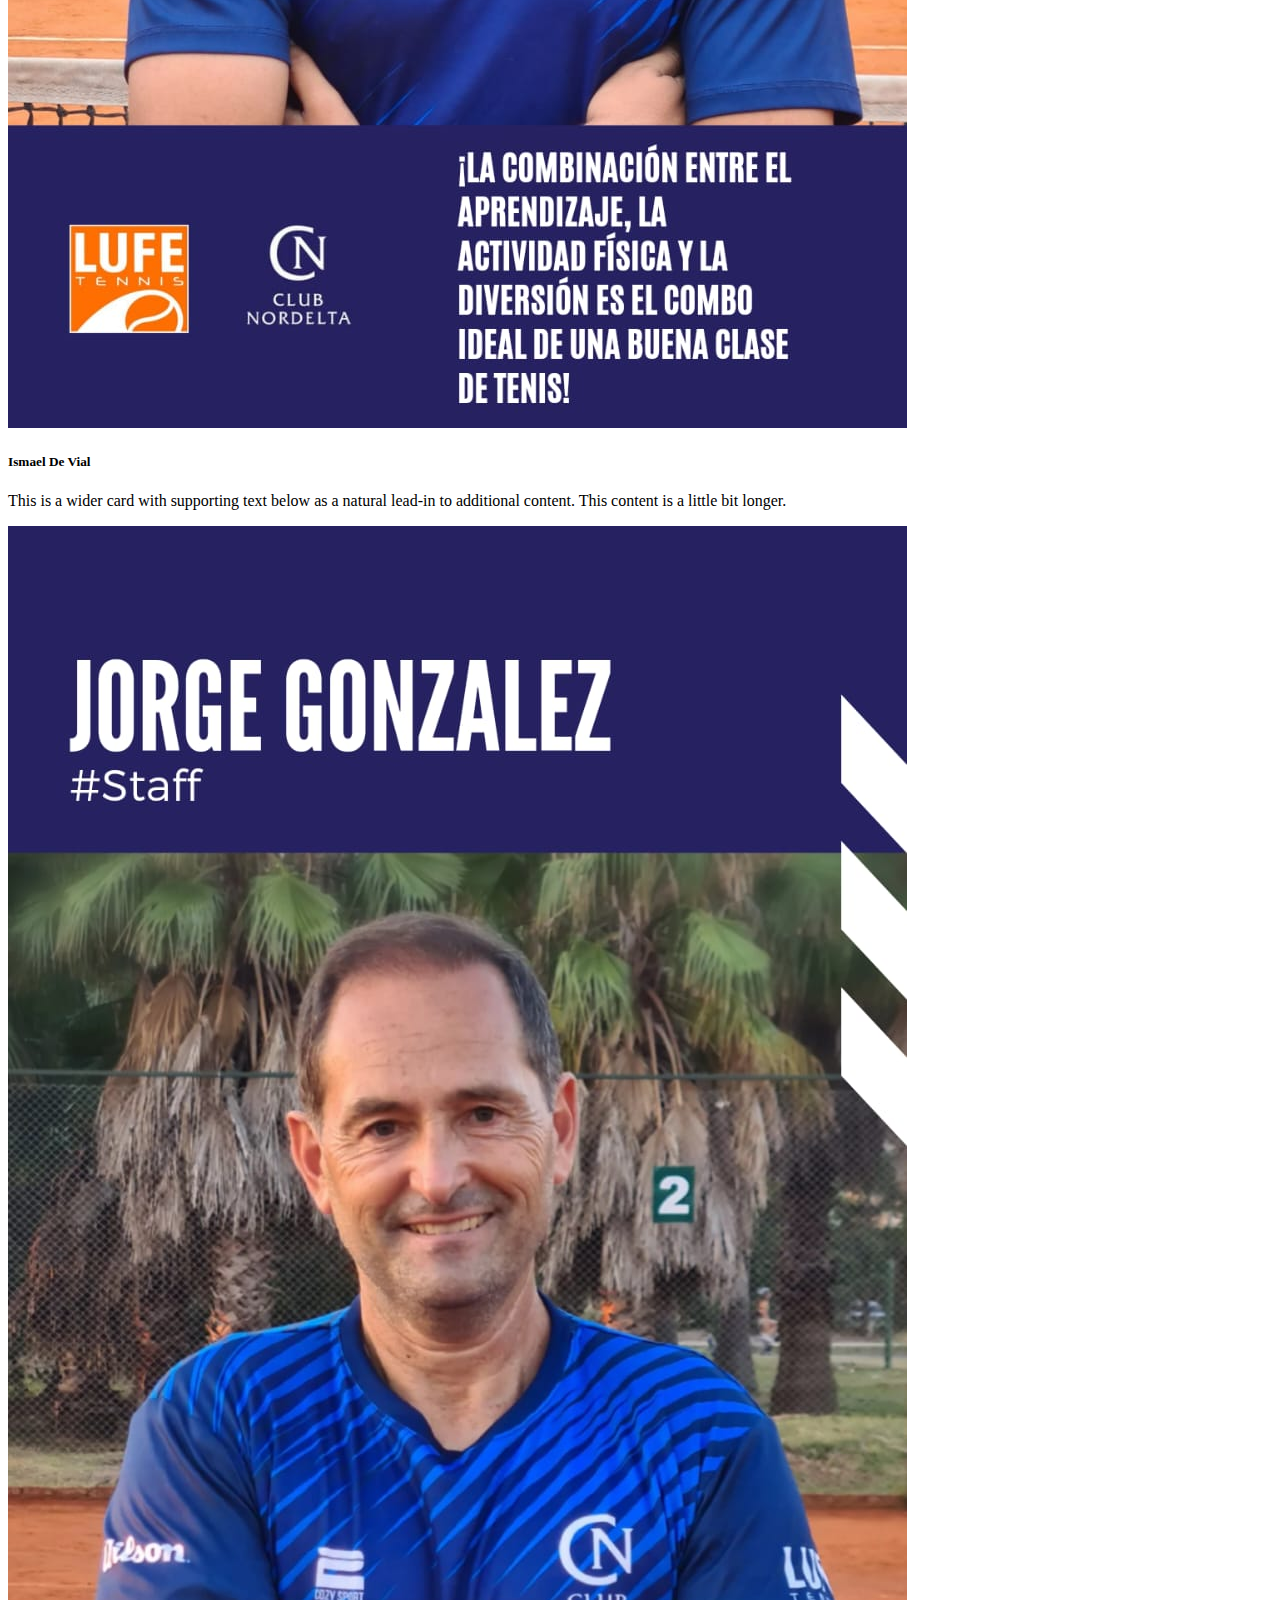
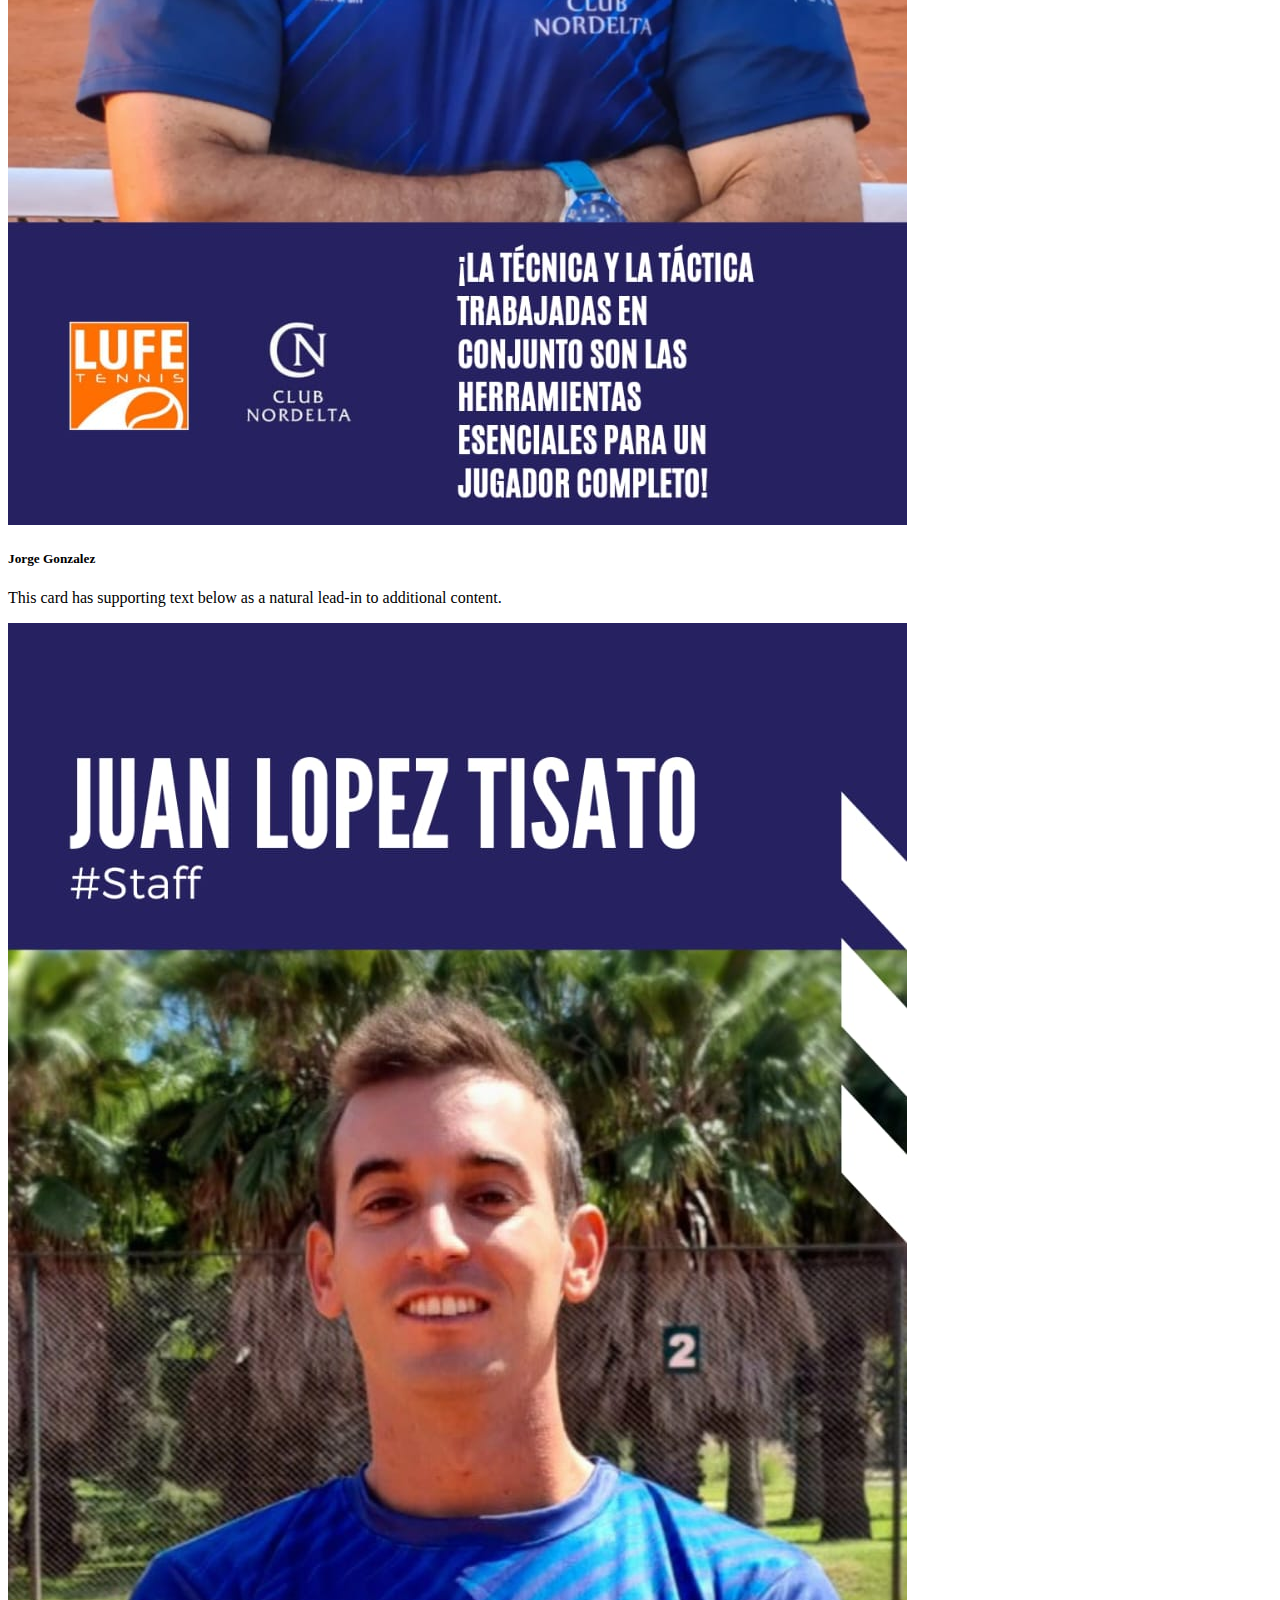
==== commit a2ff4aff: "arregle los links y agregue el header a staff" ====
--- a/index.html
+++ b/index.html
@@ -15,10 +15,6 @@
 
 <body>
     <header>
-
-
-
-        <!-- <h1>LUFE TENNIS</h1> -->
 
         <nav class=" navbar navbar-expand-lg ">
             <div class="container-fluid">
--- a/css/estilo.css
+++ b/css/estilo.css
@@ -14,6 +14,7 @@
     color: #e08514;
     position: relative;
     top: 0px;
+    background-color: black;
 }
 
 .container-fluid {
